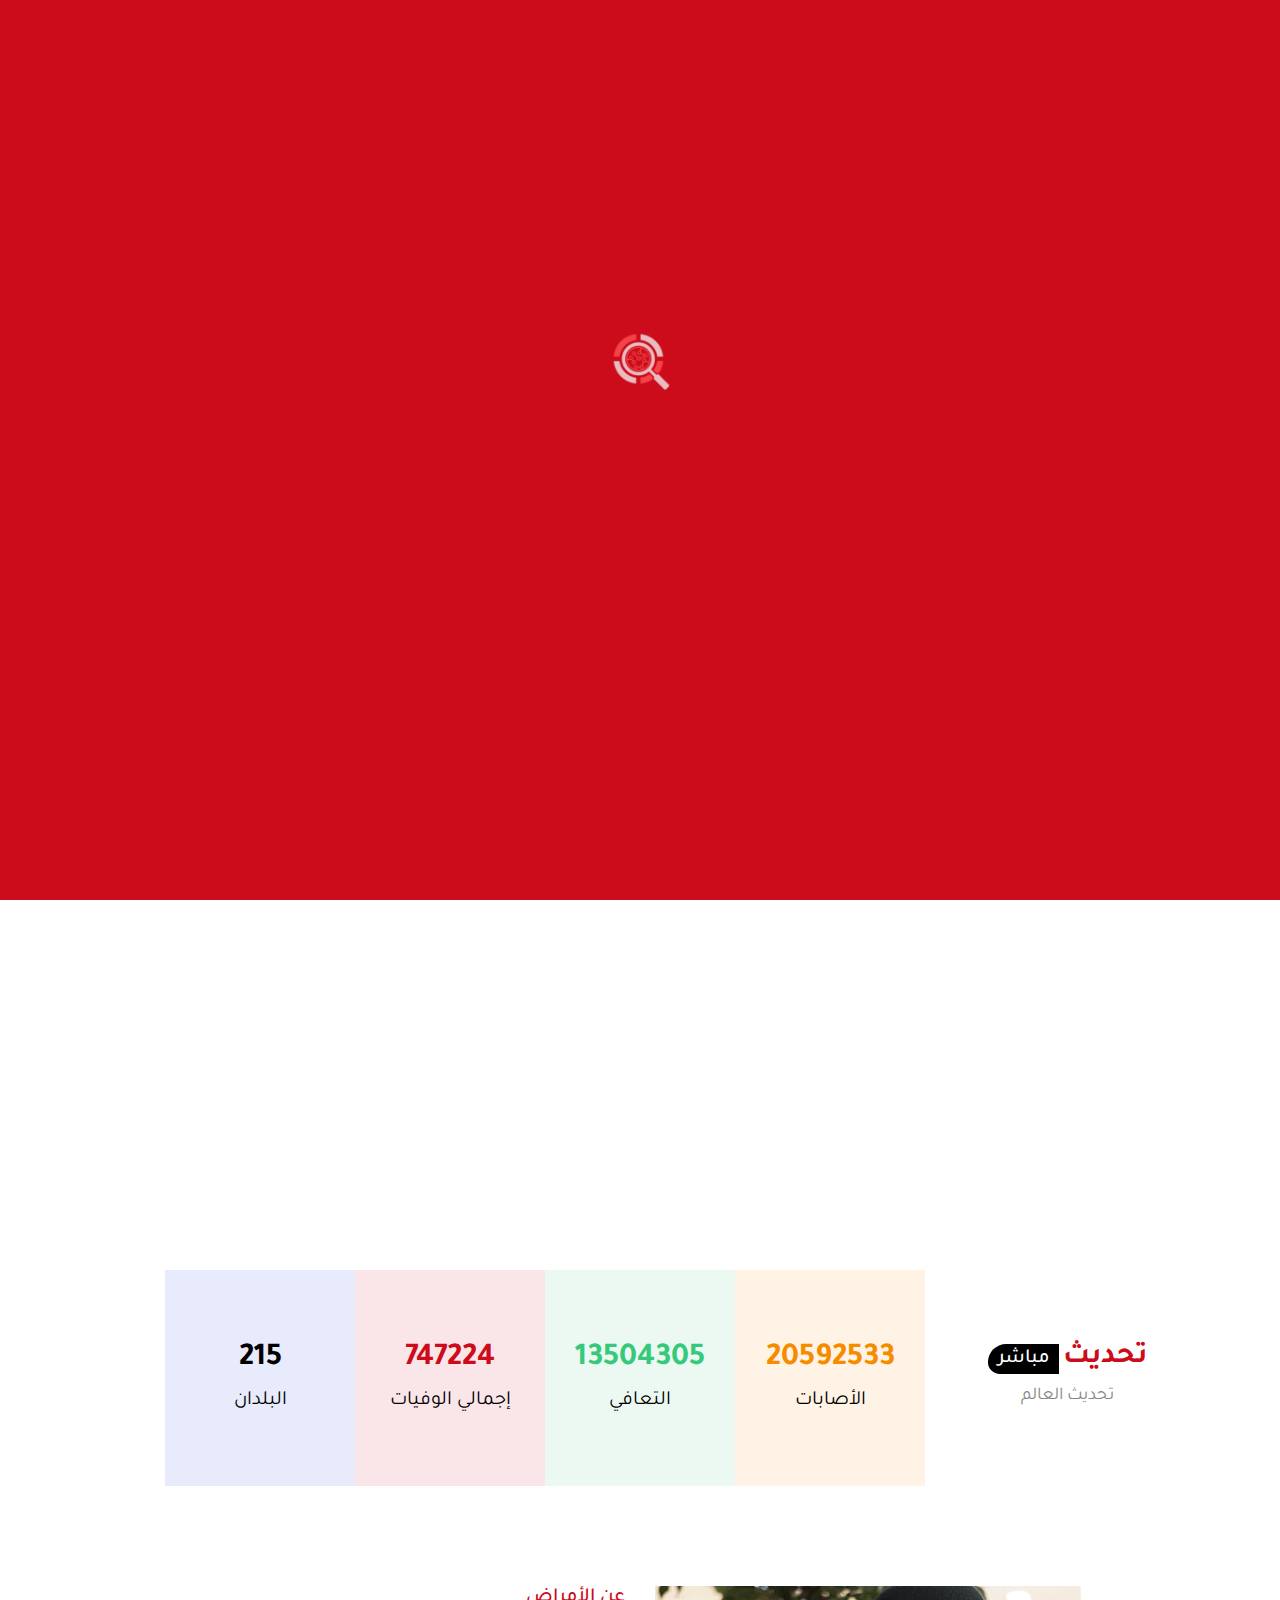
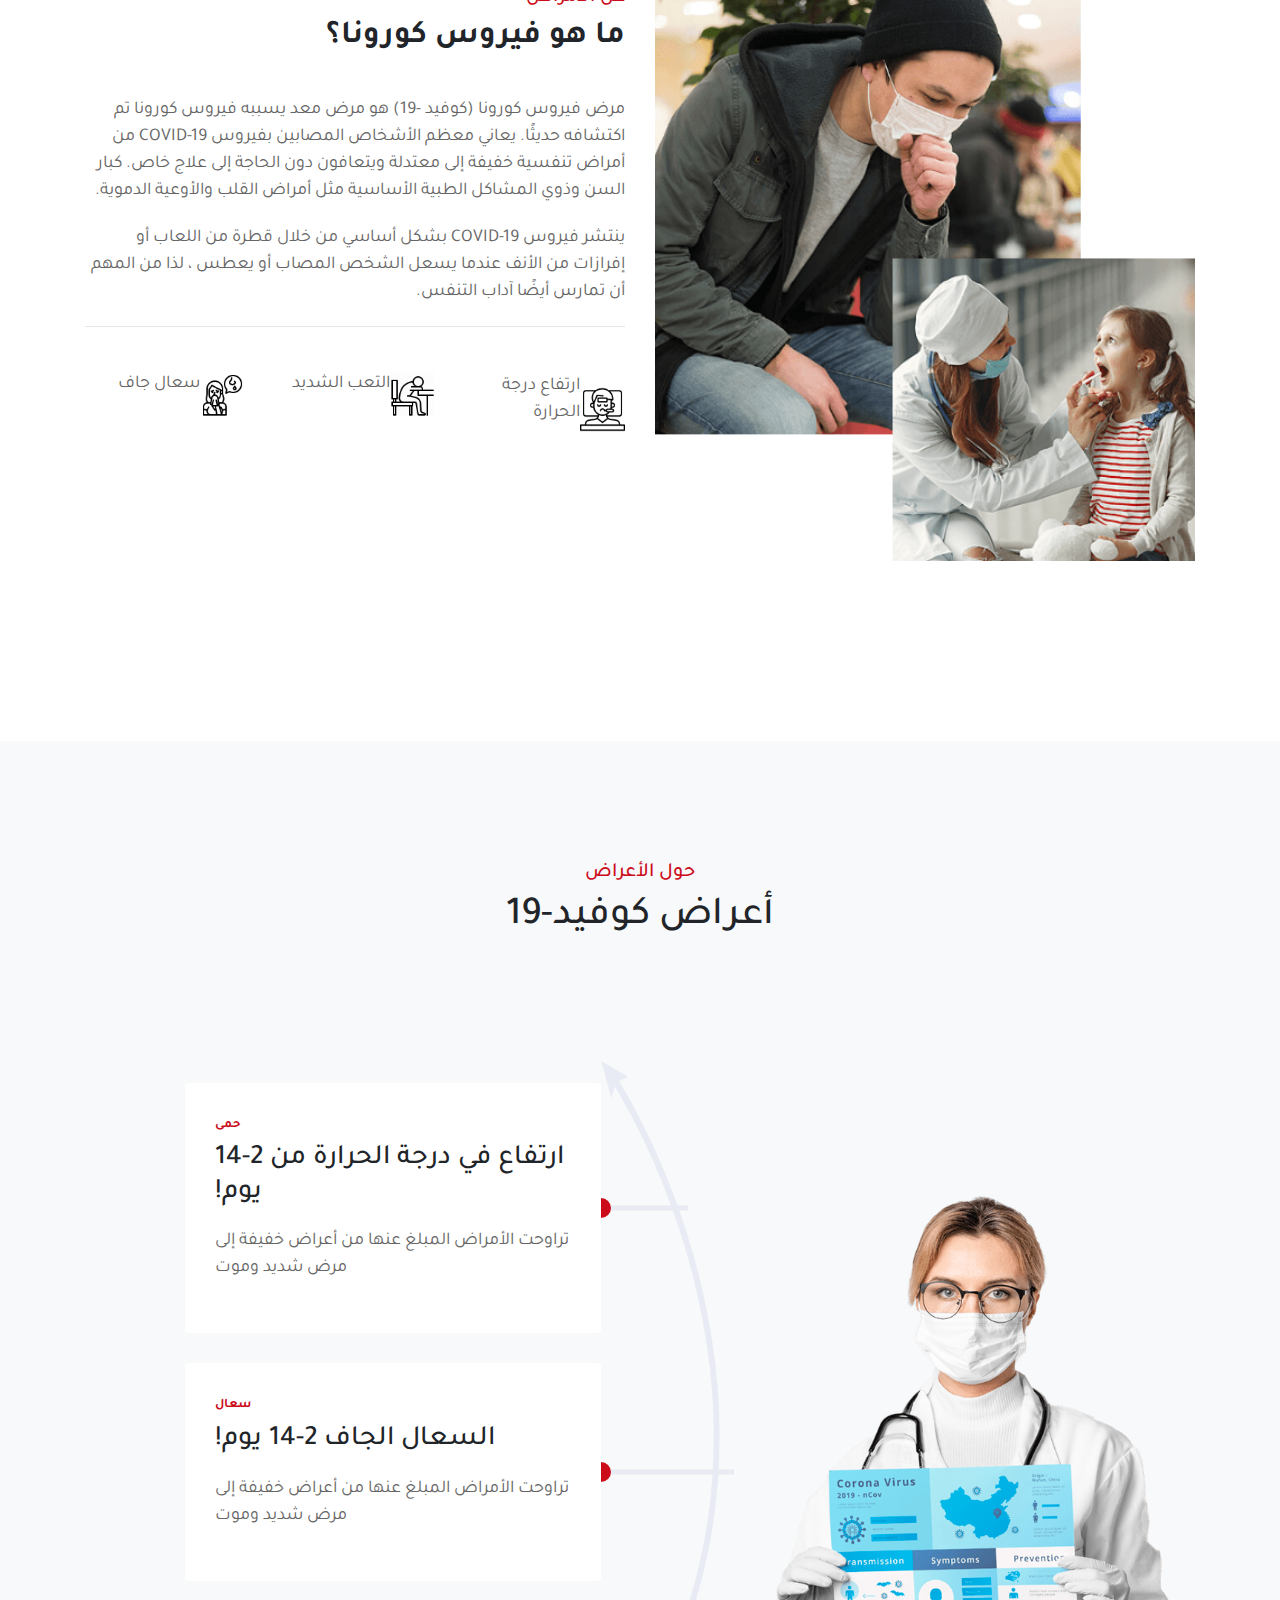
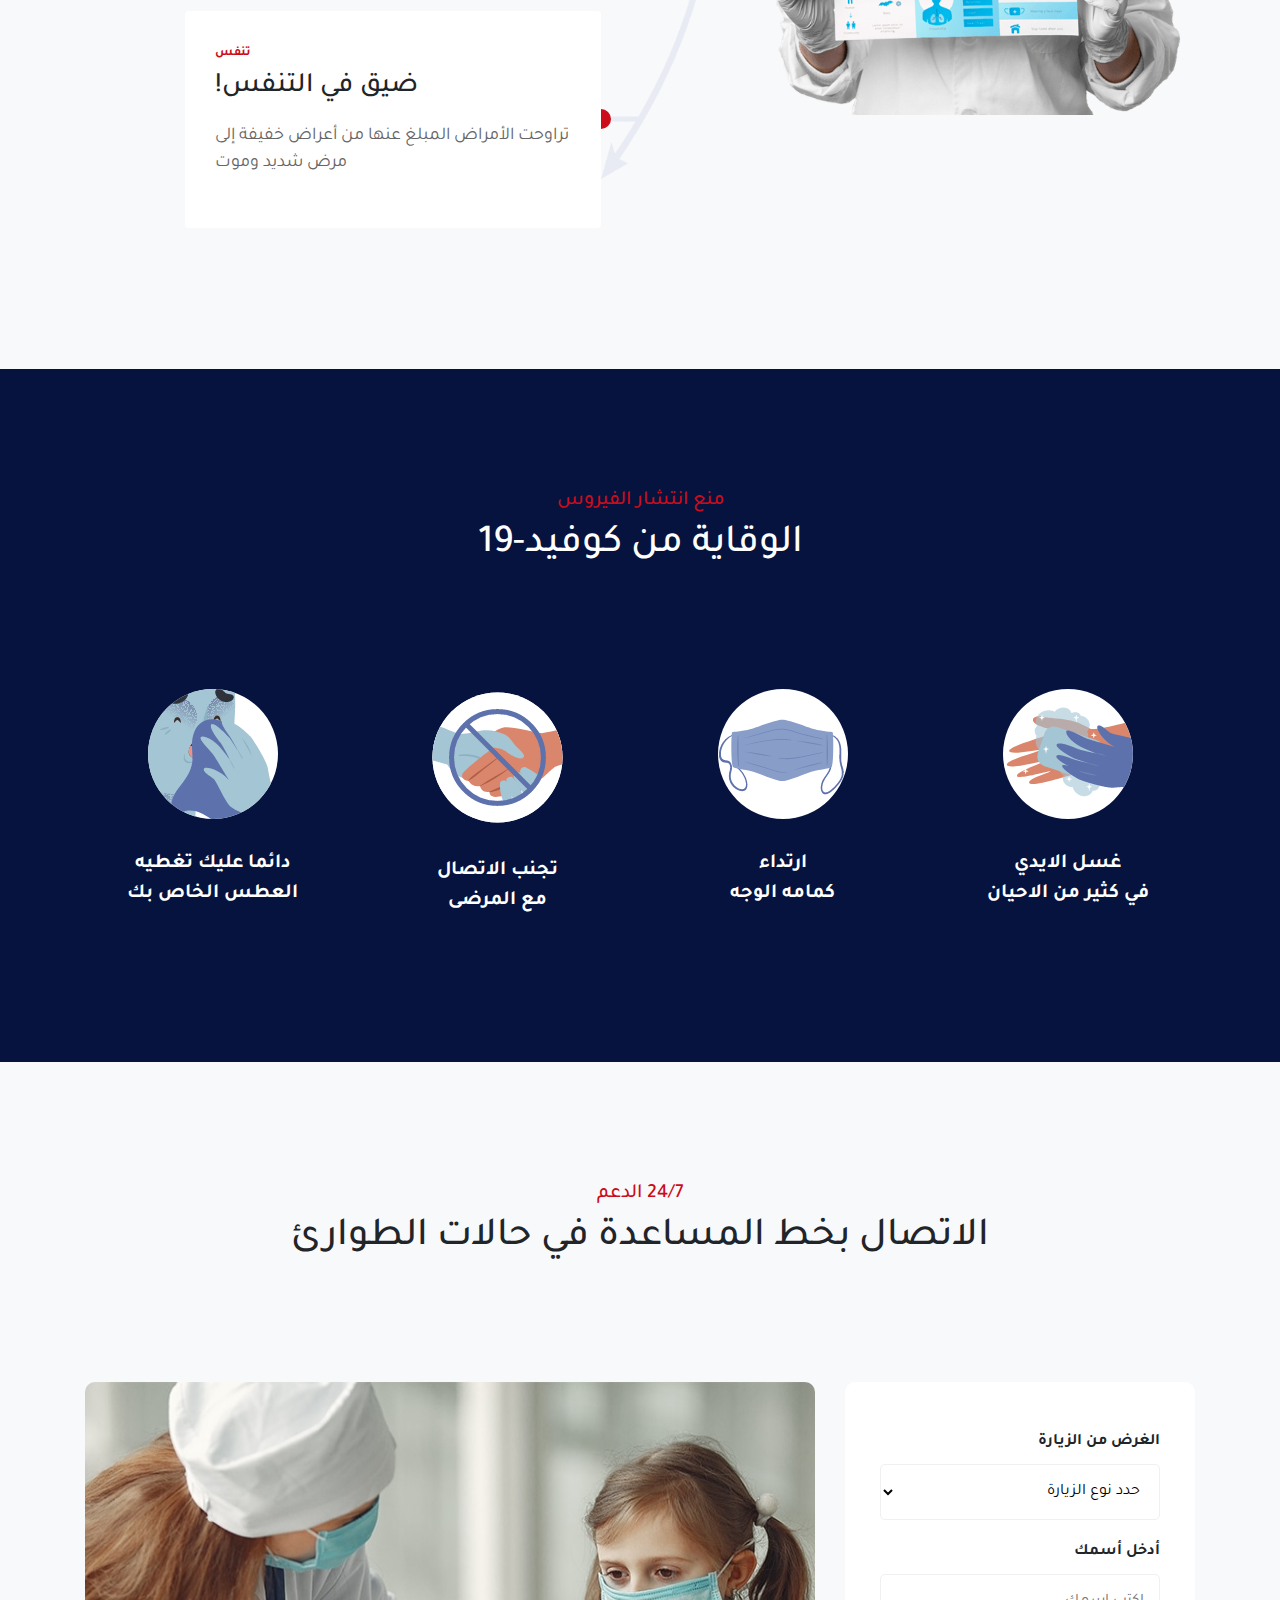
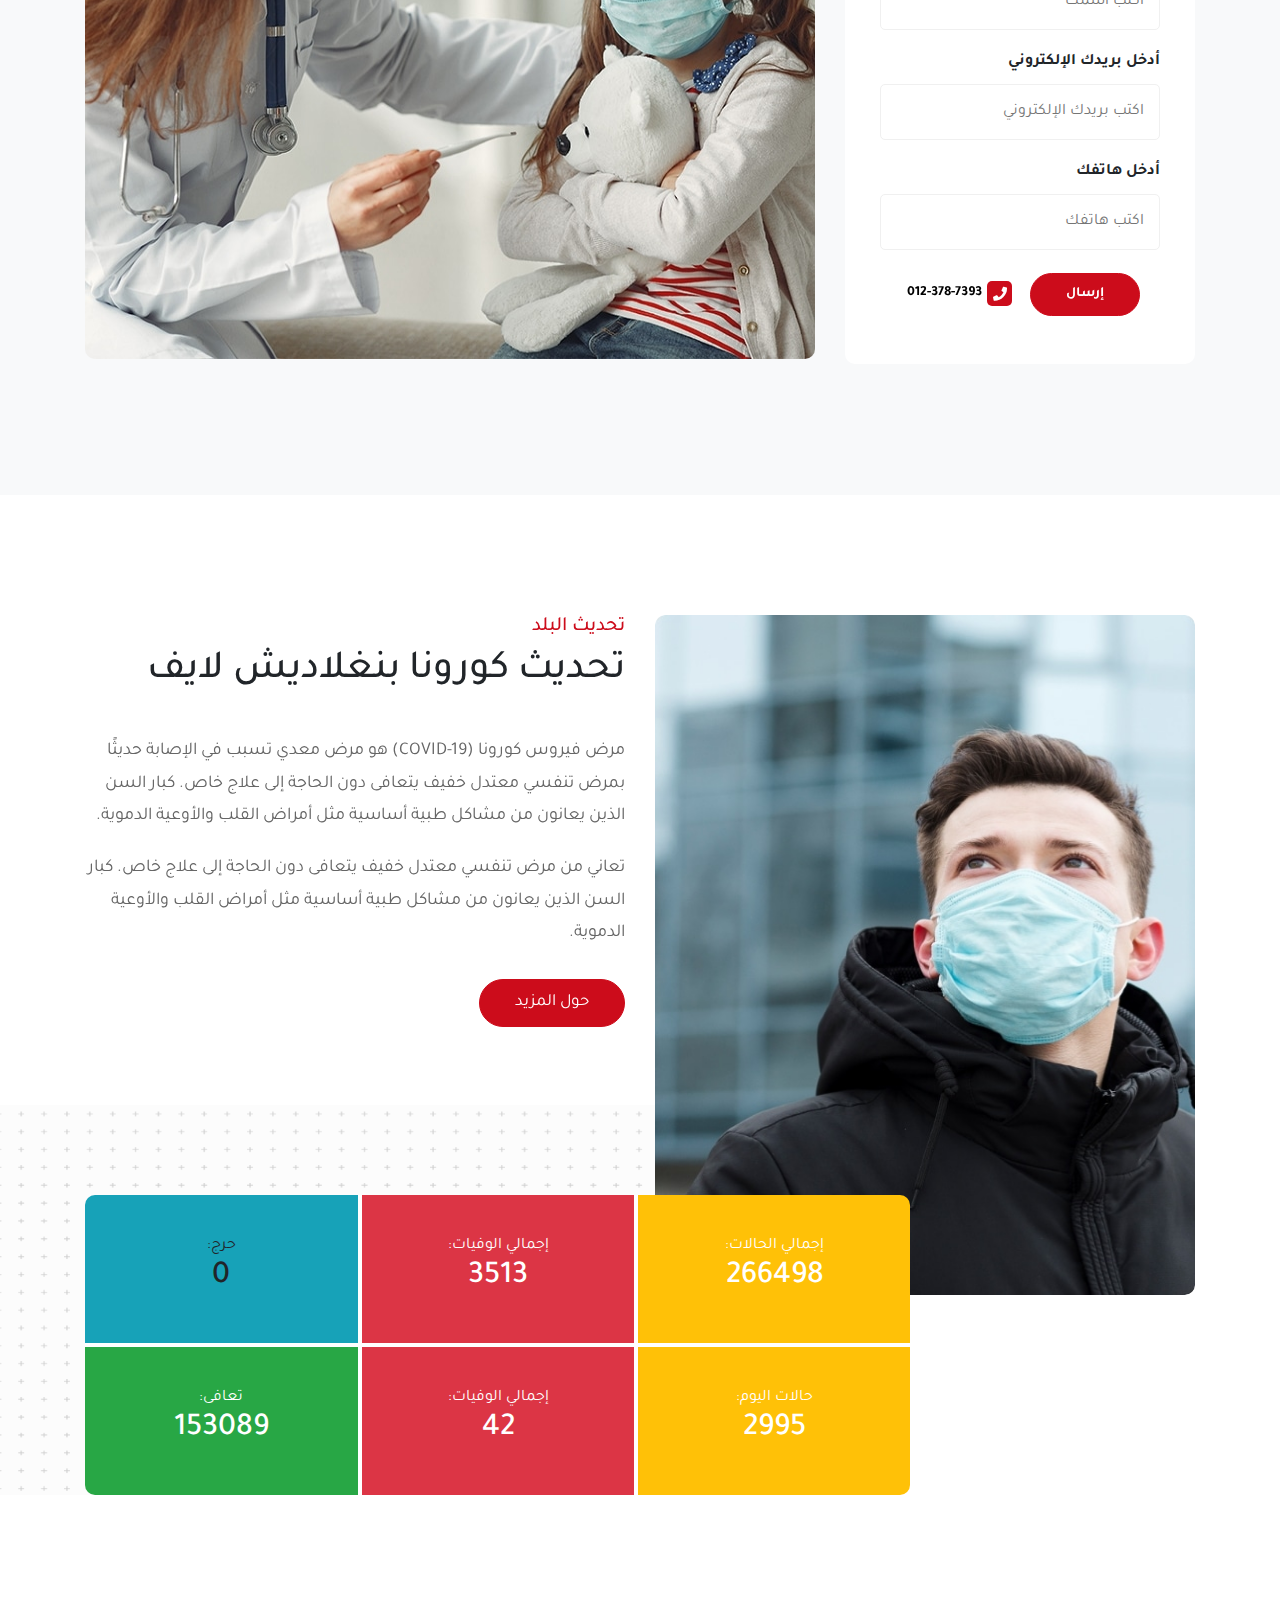
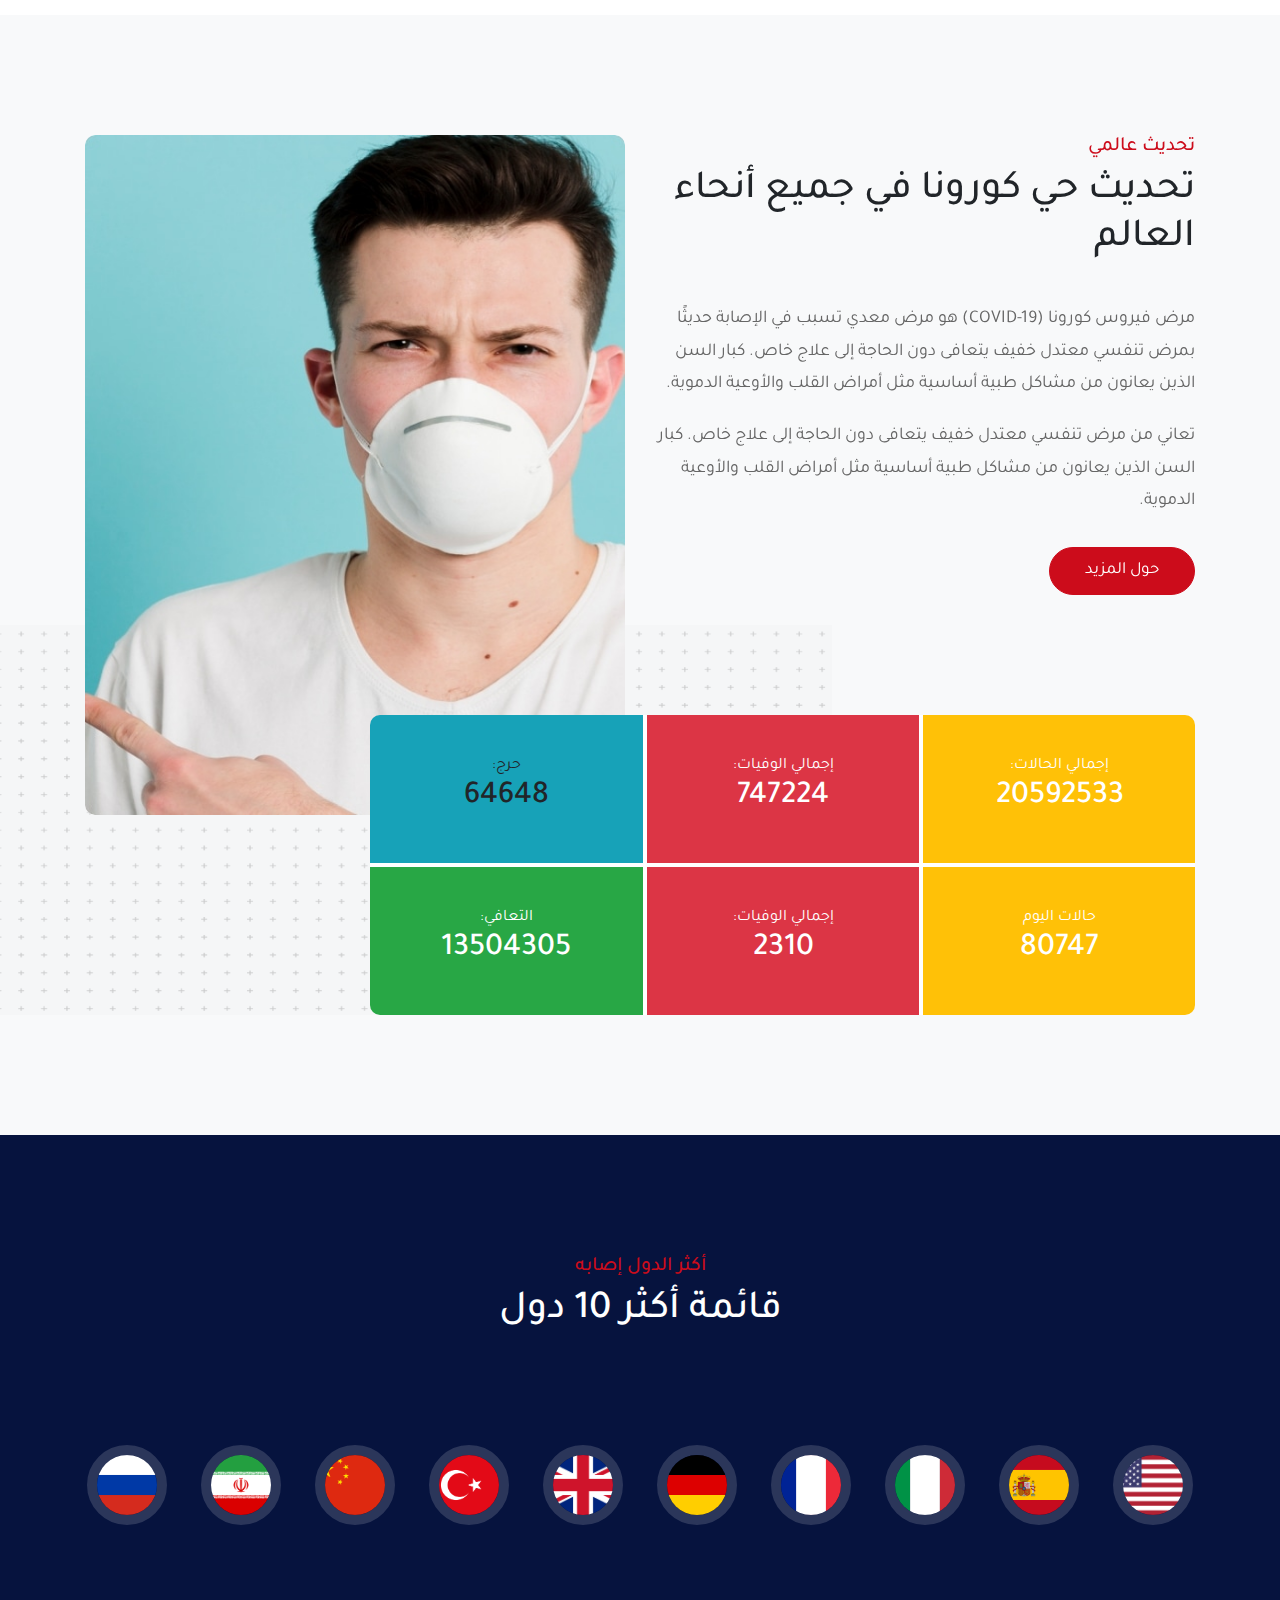
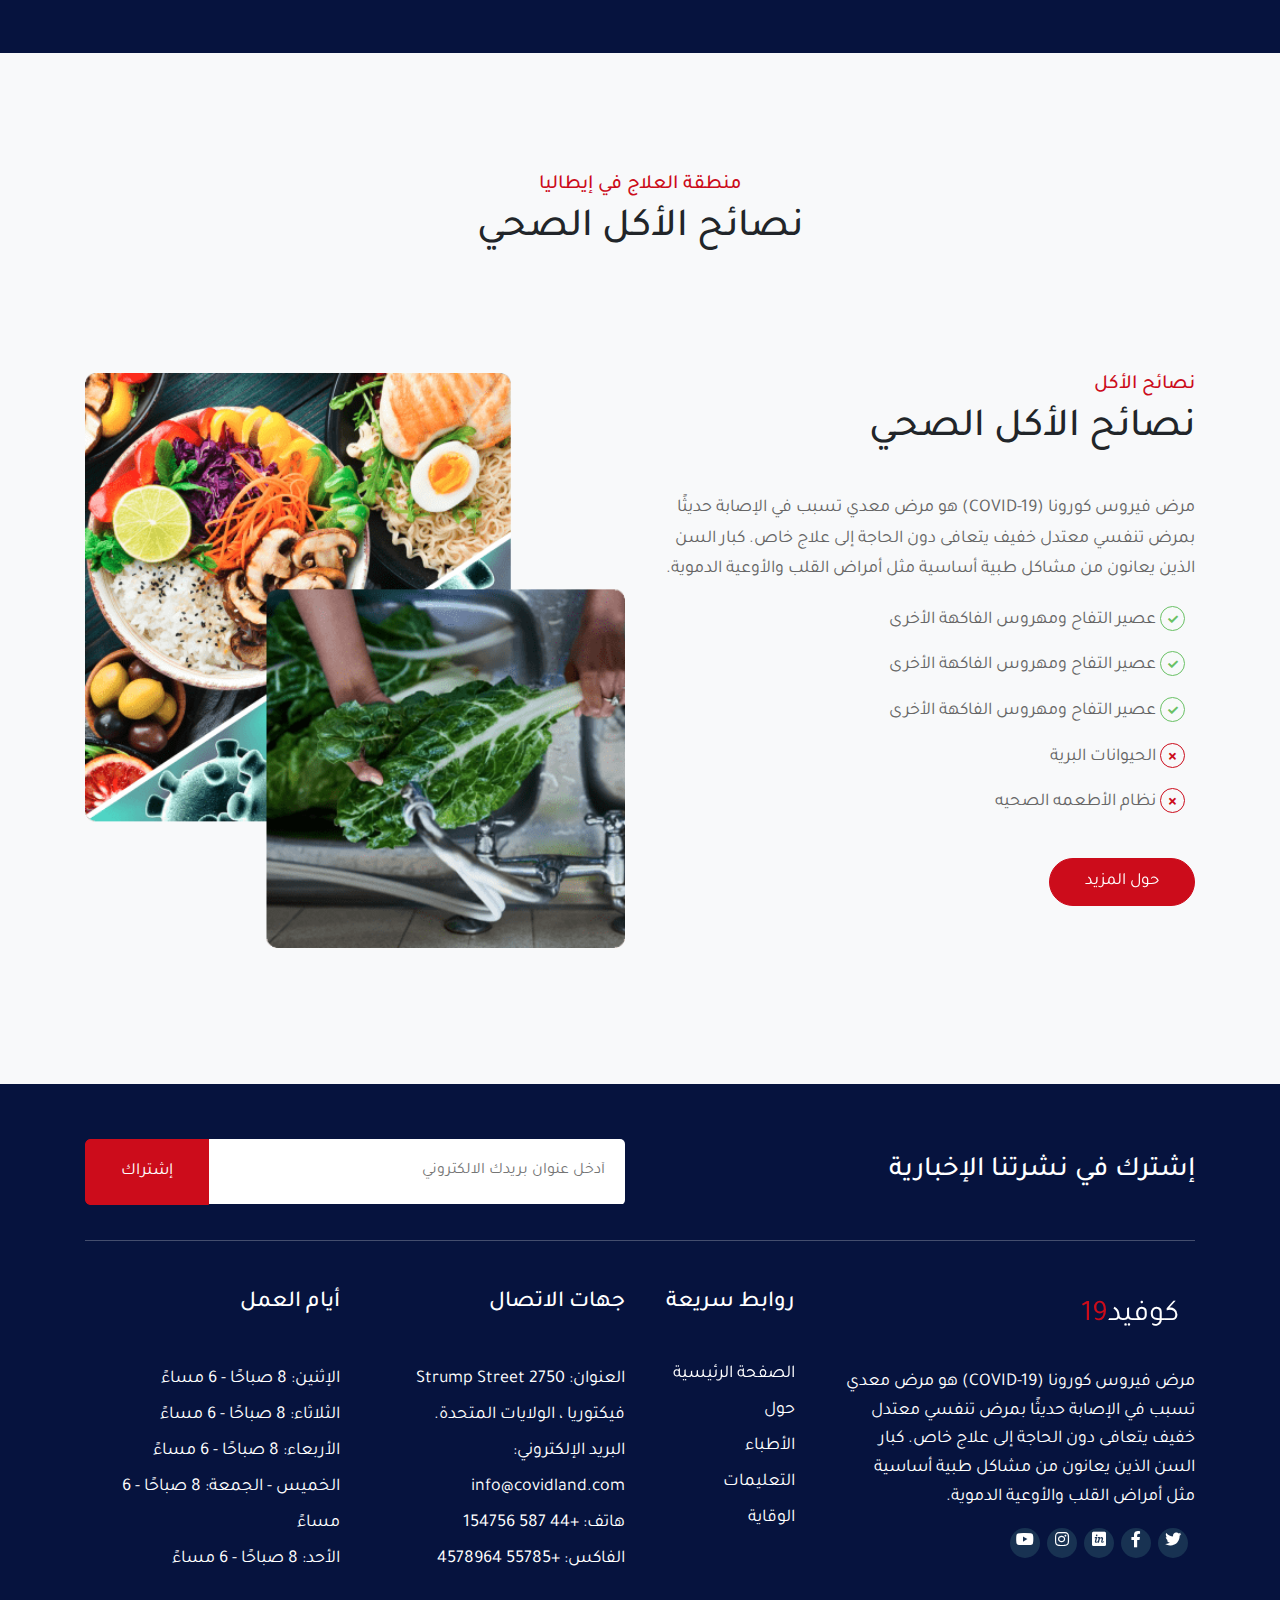
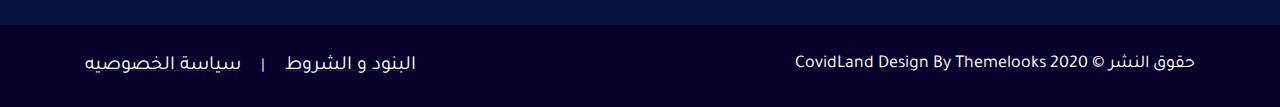
==== index_rtl.html @ f452e4a5 "Add files via upload" ====
<!DOCTYPE html>
<html lang="en" dir="rtl">
<head>
  <meta charset="UTF-8">
  <meta name="viewport" content="width=device-width, initial-scale=1, shrink-to-fit=no">
  <meta http-equiv="X-UA-Compatible" content="ie=edge">
  <title>Covid19</title>

  <link rel="stylesheet" href="css/bootstrap.min.css" />
  <link rel="stylesheet" href="css/all.min.css" />
  <link rel="stylesheet" href="css/style.css" />
  <link rel="stylesheet" href="css/style_rtl.css" />
  <link rel="stylesheet" href="css/hover.css">
  <link rel="stylesheet" href="css/animate.css">

  <!-- Rakkas -->
  <!-- <link href="https://fonts.googleapis.com/css2?family=Open+Sans:wght@300;400;700&family=Rakkas&display=swap" rel="stylesheet"> -->

  <!-- Lalezar -->
  <!-- <link href="https://fonts.googleapis.com/css2?family=Open+Sans:wght@300;400;700&display=swap" rel="stylesheet">  -->

  <!-- Aref Ruqaa -->
  <!-- <link href="https://fonts.googleapis.com/css2?family=Aref+Ruqaa:wght@400;700&family=Open+Sans:wght@300;400;700&display=swap" rel="stylesheet"> -->

  <!-- Lateef -->
  <!-- <link href="https://fonts.googleapis.com/css2?family=Lateef&family=Open+Sans:wght@300;400;700&display=swap" rel="stylesheet">  -->

  <!-- Jomhuria -->
  <!-- <link href="https://fonts.googleapis.com/css2?family=Jomhuria&family=Open+Sans:wght@300;400;700&display=swap" rel="stylesheet"> -->

  <!-- Amiri -->
  <!-- <link href="https://fonts.googleapis.com/css2?family=Amiri&family=Open+Sans:wght@300;400;700&display=swap" rel="stylesheet"> -->

  <!-- Tajawal -->
  <link href="https://fonts.googleapis.com/css2?family=Open+Sans:wght@300;400;700&family=Tajawal&display=swap" rel="stylesheet">

  <!-- w -->
  <link href="https://fonts.googleapis.com/css2?family=Work+Sans&display=swap" rel="stylesheet">

  <!-- Baloo Tamma 2 -->
  <link href="https://fonts.googleapis.com/css2?family=Baloo+Tamma+2&display=swap" rel="stylesheet">

  <!-- Raleway -->
  <link href="https://fonts.googleapis.com/css2?family=Raleway&display=swap" rel="stylesheet">

</head>
<body>
<!---------- Spinner ----------->
<div class="loading">
  <!-- <div class="spinner"> -->
    <!-- <div class="dot1"></div> -->
    <img class="spinner" src="imgs/logo/logo.png" alt="" />
    <!-- <img class="dot1" src="imgs/logo/logo.png" alt="" />
    <img class="dot2" src="imgs/logo/logo.png" alt="" /> -->
    <!-- <div class="dot2"></div> -->
  <!-- </div> -->
  <!--<div class="spinner"></div>-->
</div>
<!---------- Spinner ----------->
<!------------------------------ Start Header ------------------------------->
<header class="text-center">
<div class="overlay">
  <!------------------------ Start Language -------------------->
<div class="d-none d-lg-block lang" style="position: fixed; left: 20px; top: 20px; z-index: 9999;">
  <ul class="navbar-nav">
    <li class="nav-item dropdown">
      <a class="nav-link dropdown-toggle" href="#" id="navbarDropdownMenuLink" role="button" data-toggle="dropdown" aria-haspopup="true" aria-expanded="false">
        اللغه
      </a>
      <div class="dropdown-menu" aria-labelledby="navbarDropdownMenuLink">
        <a class="dropdown-item" href="index.html">الانجليزيه</a>
        <a class="dropdown-item" href="index_rtl.html">العربيه</a>
      </div>
    </li>
  </ul>
</div>
<!------------------------ End Language ---------------------->
<!-------------------- Start Navbar -------------------->
<nav class="navbar navbar-expand-lg navbar-light ml-auto">
<div class="container">

  <div class="row nav">

    <div class="col-lg-2 col-sm-4 col-5 text-right">
      <!-- <a class="navbar-brand hvr-pop" href="index_rtl.html">Covid<span>19</span></a> -->
      <a class="navbar-brand hvr-pop" href="index_rtl.html">كوفيد<span>19</span></a>
    </div>

    <div class="col-lg-8 col-sm-4 col-4 text-center position-static">

       <div class="collapse navbar-collapse" id="myNavbar" >
        <ul class="navbar-nav mr-auto">
          <li class="nav-item active">
            <a class="nav-link" href="index.html">موضوعات صحية <span class="sr-only">(current)</span></a>
          </li>
      
          <li class="nav-item"> <a class="nav-link" href="#" data-section=".country">
            بلدان</a> </li>
          <li class="nav-item"> <a class="nav-link" href="#" data-section=".top-countries">
            الاكثر اصابه</a> </li>
          <li class="nav-item"> <a class="nav-link" href="#" data-section=".healthy-eating-tips">
            طعام صحي</a> </li>

          <!-- <li class="nav-item"> <a class="nav-link" href="#" data-section=".support">
            Contact</a> </li> -->
      
          <li class="nav-item dropdown">
            <a class="nav-link dropdown-toggle" href="#" id="navbarDropdown" role="button" data-toggle="dropdown" aria-haspopup="true" aria-expanded="false" data-scroll="dropdown">
            صفحات</a>
          <div class="dropdown-menu" aria-labelledby="navbarDropdown">
            <a class="dropdown-item" href="#">مدونة</a>
            <a class="dropdown-item" href="#">تفاصيل المدونة</a>
            <a class="dropdown-item" href="#">404</a>
            <!-- <a class="dropdown-item" href="#">Menu Four</a> -->
          </div>
          </li>

          <li class="d-lg-none d-sm-block nav-item dropdown">
            <a class="nav-link dropdown-toggle" href="#" id="navbarDropdownMenuLink" role="button" data-toggle="dropdown" aria-haspopup="true" aria-expanded="false">
              اللغه
            </a>
            <div class="dropdown-menu" aria-labelledby="navbarDropdownMenuLink">
              <a class="dropdown-item" href="index.html">الانجليزيه</a>
              <a class="dropdown-item" href="index_rtl.html">العربيه</a>
            </div>
          </li>
        </ul>
      </div>

    </div>
    
    <div class="col-lg-2 col-sm-4 col-3 text-left">
      <form class="form-inline my-2 my-lg-0 hvr-float-shadow">
        <a class="d-none d-lg-block text-white btn nav-button main-button bgactive " type="submit">
          هل انت مريض؟</a>
      </form>
    </div>
    
  </div>
  
  <button class="navbar-toggler" type="button" data-toggle="collapse" data-target="#myNavbar" aria-controls="myNavbar" aria-expanded="false" aria-label="Toggle navigation">
    <!-- <span class="navbar-toggler-icon"></span> -->
    <i class="fa fa-align-justify fa-2x"></i>
    <!-- <i class="fa fa-times fa-2x"></i> -->
   </button>

</div>
</nav>
<!-------------------- End Navbar -------------------->
<div class="header-content">
  <h1>مرض فيروس كورونا (كوفيد -19)<br/>التفشي</h1>
  <p>يعاني معظم المصابين بفيروس كوفيد-19 من أمراض تنفسية خفيفة إلى متوسطة ويتطلبون علاجًا خاصًا. كبار السن وذوي المشاكل الطبية الأساسية</p>
  <button class="header-bt main-button bgactive hvr-float-shadow">كيفيه الحمايه</button>
  <button class="main-button hvr-float-shadow">عن كوفيد-19</button>
</div>

</div>
</header>
<!------------------------------ End Header ------------------------------->
<!------------------------------ Start World Update ---------------------------->
<section class="world-update text-center">
  <div class="container">
    <div class="live-update">
      <div class="row">
        <h3 class="col-lg-3 col-sm-12 live-update-logo">
          <span>تحديث</span>
          <span>مباشر</span><br/>
          <span>تحديث العالم</span>
        </h3>
        <div class="col-lg-2 col-sm-6 confirmed">
          <span><h2>20592533</h2>الأصابات</span>
        </div>
        <div class="col-lg-2 col-sm-6 recovered">
          <span><h2>13504305</h2>التعافي</span>
        </div>
        <div class="col-lg-2 col-sm-6 total-deaths">
          <span><h2>747224</h2>إجمالي الوفيات</span>
        </div>
        <div class="col-lg-2 col-sm-6 countries">
          <span><h2>215</h2>البلدان</span>
        </div>
      </div>
      
    </div>
  </div>
</section>
<!------------------------------ End World Update ------------------------------->
<!------------------------------ Start About Diseases ------------------------------->
<section class="about-diseases">
  <div class="container">
    <div class="row">
      <div class="col-lg-6 col-sm-12">
        <!-- <video src=""></video> -->
        <img class="w-100" src="imgs/about-img.png" alt="" />
      </div>
      <div class="col-lg-6 col-sm-12 info">
        <div class="section-title text-right">
          <h5>عن الأمراض</h5>
          <h2>ما هو فيروس كورونا؟</h2>
        </div>
        <div class="info-text text-right">
          <p>مرض فيروس كورونا (كوفيد -19) هو مرض معد يسببه فيروس كورونا تم اكتشافه حديثًا. يعاني معظم الأشخاص المصابين بفيروس COVID-19 من أمراض تنفسية خفيفة إلى معتدلة ويتعافون دون الحاجة إلى علاج خاص. كبار السن وذوي المشاكل الطبية الأساسية مثل أمراض القلب والأوعية الدموية.</p>
          <p>ينتشر فيروس COVID-19 بشكل أساسي من خلال قطرة من اللعاب أو إفرازات من الأنف عندما يسعل الشخص المصاب أو يعطس ، لذا من المهم أن تمارس أيضًا آداب التنفس.</p>
        </div>
        <hr/>
        <div class="row text-right">
          <div class="single-symptoms media align-items-center col-sm" style="padding-top: 30px;padding-bottom: 30px;margin-bottom: 30px;">
            <div class="icon">
              <img src="imgs/icon/High Fever.png" alt="" style="width: 45px; height: 45px;" />
              <!-- <i class="fa fa-clinic-medical fa-2x"></i> -->
            </div>
            <div class="media-body">
              <p>ارتفاع درجة الحرارة</p>
            </div>
          </div>

          <div class="single-symptoms media align-items-center col-sm" style="padding-bottom: 30px;margin-bottom: 30px;">
            <div class="icon">
              <img src="imgs/icon/Heavy Tiredness.png" alt="" style="width: 45px; height: 45px;" />
              <!-- <i class="fa fa-home fa-2x"></i> -->
            </div>
            <div class="media-body">
              <p>التعب الشديد</p>
            </div>
          </div>

          <div class="single-symptoms media align-items-center col-sm" style="padding-bottom: 30px;margin-bottom: 30px;">
            <div class="icon">
              <img src="imgs/icon/Dry-cough.png" alt="" style="width: 45px; height: 45px;" />
              <!-- <i class="fa fa-home fa-2x"></i> -->
            </div>
            <div class="media-body">
              <p>سعال جاف</p>
            </div>
          </div>

          
        </div>
        
      </div>
      
    </div>
  
  </div>
</section>
<!------------------------------ End About Diseases ------------------------------->
<!------------------------------ Start About Symptoms ------------------------------->
<section class="about-symptoms bg-light">
  <div class="container">
    <div class="section-title text-center">
      <h5>حول الأعراض</h5>
      <h2 class="h1">أعراض كوفيد-19</h2>
    </div>
    <div class="row align-items-center">
      <div class="col-xl-5 col-lg-6">
        <figure class="mb-50 mb-lg-0">
          <img class="w-100 h-100" src="imgs/symptoms.png" alt="" />
        </figure>
      </div>
      
      <div class="col-xl-7 col-lg-6">
        <div class="symptoms-wrapper d-xl-flex align-items-center">
          <figure class="d-none d-xl-block">
            <img class="w-100 h-100" src="imgs/s-line.png" alt="" />
          </figure>
          
          <div class="card-wrapper">
            <div class="card">
              <div class="card-body">
                <h6>حمى</h6>
                <h3>ارتفاع في درجة الحرارة من 2-14 يوم!</h3>
                <p>تراوحت الأمراض المبلغ عنها من أعراض خفيفة إلى مرض شديد وموت</p>
              </div>
            </div>

            <div class="card">
              <div class="card-body">
                <h6>سعال</h6>
                <h3>السعال الجاف 2-14 يوم!</h3>
                <p>تراوحت الأمراض المبلغ عنها من أعراض خفيفة إلى مرض شديد وموت</p>
              </div>
            </div>

            <div class="card">
              <div class="card-body">
                <h6>تنفس</h6>
                <h3>ضيق في التنفس!</h3>
                <p>تراوحت الأمراض المبلغ عنها من أعراض خفيفة إلى مرض شديد وموت</p>
              </div>
            </div>

          </div>
        </div>
        
        
      </div>
    </div>
  </div>
</section>
<!------------------------------ End About Symptoms ------------------------------->
<!------------------------------ Start Covid Prevention ----------------------------->
<section class="covid-prevention text-center bg-cover">
  <div class="container">
    <div class="section-title">
      <h5>منع انتشار الفيروس</h5>
      <h2 class="h1">الوقاية من كوفيد-19</h2>
    </div>

    <div class="row">
      <div class="col-lg-3 col-sm-6 single-prevention mb-30">
        <figure class="mb-30">
          <img src="imgs/prevention/p-1.png" alt="" />
        </figure>
        <div class="content">
          <p class="text-white">غسل الايدي<br/>في كثير من الاحيان</p>
        </div>
      </div>

      <div class="col-lg-3 col-sm-6 single-prevention mb-30">
        <figure class="mb-30">
          <img src="imgs/prevention/p-2.png" alt="" />
        </figure>
        <div class="content">
          <p class="text-white">ارتداء<br/>كمامه الوجه</p>
        </div>
      </div>

      <div class="col-lg-3 col-sm-6 single-prevention mb-30">
        <figure class="mb-30">
          <img src="imgs/prevention/p-3.png" alt="" />
        </figure>
        <div class="content">
          <p class="text-white">تجنب الاتصال<br/>مع المرضى</p>
        </div>
      </div>

      <div class="col-lg-3 col-sm-6 single-prevention mb-30">
        <figure class="mb-30">
          <img src="imgs/prevention/p-4.png" alt="" />
        </figure>
        <div class="content">
          <p class="text-white">دائما عليك تغطيه<br/>العطس الخاص بك</p>
        </div>
      </div>
      
    </div>
  </div>
</section>
<!------------------------------ End Covid Prevention ------------------------------->
<!------------------------------ Start 24/7 Support ------------------------------->
<section class="support bg-light">
  <div class="container">
    <div class="section-title text-center">
      <h5>24/7 الدعم</h5>
      <h2 class="h1">الاتصال بخط المساعدة في حالات الطوارئ</h2>
    </div>
    <div class="row">
      <div class="col-xl-4 col-lg-5">
        <div class="contact-form-wrapper bg-white radius-10">
          <form action="" class="contact-form">
            <div class="theme-input-group mb-20 text-right">
              <label for="" class="theme-input-lable">الغرض من الزيارة</label>
              <select name="" id="" class="theme-input-style">
                <option value="01" selected="selected">حدد نوع الزيارة</option>
                <option value="02">حدد نوع الزيارة 1</option> 
                <option value="03">حدد نوع الزيارة 2</option>
              </select>
            </div>

            <div class="theme-input-group mb-20 text-right">
              <label for="" class="theme-input-lable">أدخل أسمك</label>
              <input type="text" class="theme-input-style" placeholder="اكتب اسمك" />
            </div>
            
            <div class="theme-input-group mb-20 text-right">
              <label for="" class="theme-input-lable">أدخل بريدك الإلكتروني</label>
              <input type="text" class="theme-input-style" placeholder="اكتب بريدك الإلكتروني" />
            </div>

            <div class="theme-input-group mb-20 text-right">
              <label for="" class="theme-input-lable">أدخل هاتفك</label>
              <input type="text" class="theme-input-style" placeholder="اكتب هاتفك" />
            </div>

            <div class="d-sm-flex align-items-sm-center">
              <button type="submit" class="btn main-button bgactive  hvr-float-shadow mb-20 mb-sm-0">إرسال</button>
              <a class="btn-icon d-inline-flex hvr-float-shadow" href="tel:+123787393">
                <span class="icon">
                  <i class="fa fa-phone"></i>
                </span>
                 012-378-7393</a>
            </div>

          </form>
        </div>
      </div>

      <div class="col-xl-8 col-lg-7">
        <figure>
          <img class="w-100" src="imgs/contact-img.jpg" alt="" />
        </figure>
      </div>
      
    </div>
  </div>
</section>
<!------------------------------ End 24/7 Support ------------------------------->
<!------------------------------ Start Country ------------------------------->
<section class="country">
  <img class="pattern-bg w-100" src="imgs/bg-pattren.png" alt="" />
  <div class="container">
    <div class="row">
      <div class="col-lg-6">
        <figure class="text-center">
          <img class="w-100" src="imgs/country-update.jpg" alt="" />
        </figure>
      </div>

      <div class="col-lg-6">
        <div class="section-title text-right">
          <h5>تحديث البلد</h5>
          <h2 class="h1">تحديث كورونا بنغلاديش لايف</h2>
        </div>
        <div class="info-text text-right">
          <p>مرض فيروس كورونا (COVID-19) هو مرض معدي تسبب في الإصابة حديثًا بمرض تنفسي معتدل خفيف يتعافى دون الحاجة إلى علاج خاص. كبار السن الذين يعانون من مشاكل طبية أساسية مثل أمراض القلب والأوعية الدموية.</p>
          <p>تعاني من مرض تنفسي معتدل خفيف يتعافى دون الحاجة إلى علاج خاص. كبار السن الذين يعانون من مشاكل طبية أساسية مثل أمراض القلب والأوعية الدموية.
          </p>
          <a href="#" class="about-more btn main-button bgactive hvr-float-shadow">حول المزيد</a>
        </div>
        
      </div>
    </div>
    <div class="row justify-content-end">
      <div class="col-lg-9">
        <div class="corona-update-group radius-10">
          <div class="row no-gutters">
            <div class="col-lg-4 bg-warning col-sm-6 cu_info cu_confirmed d-flex flex-column align-items-center justify-content-center p-30">
              <span class="text-white">إجمالي الحالات:</span>
              <h2 class="text-white cuCountryTotal">266498</h2>
            </div>

            <div class="col-lg-4 bg-danger col-sm-6 cu_info cu_deaths d-flex flex-column align-items-center justify-content-center p-30">
              <span class="text-white">إجمالي الوفيات:</span>
              <h2 class="text-white cuCountryTotal">3513</h2>
            </div>
            
            <div class="col-lg-4 col-sm-6 bg-info cu_info cu_critical d-flex flex-column align-items-center justify-content-center p-30">
              <span>حرج:</span>
              <h2 class="cuCountryTotal">0</h2>
            </div>
            
            <div class="col-lg-4 bg-warning col-sm-6 cu_info cu_today_cases d-flex flex-column align-items-center justify-content-center p-30">
              <span class="text-white">حالات اليوم:</span>
              <h2 class="text-white cuCountryTotal">2995</h2>
            </div>

            <div class="col-lg-4 col-sm-6 bg-danger cu_info cu_today_deaths d-flex flex-column align-items-center justify-content-center p-30">
              <span class="text-white">إجمالي الوفيات:</span>
              <h2 class="text-white cuCountryTotal">42</h2>
            </div>
            
            <div class="col-lg-4 col-sm-6 bg-success cu_info cu_recovered d-flex flex-column align-items-center justify-content-center p-30">
              <span class="text-white">تعافى:</span>
              <h2 class="text-white cuCountryTotal">153089</h2>
            </div>

          </div>
        </div>
      </div>
    </div>
  </div>
</section>
<!------------------------------ End Country Update ------------------------------->

<!------------------------------ Start World Update ------------------------------->
<section class="world bg-light">
  <img class="pattern-bg w-100" src="imgs/bg-pattren.png" alt="" />
  <div class="container">
    <div class="row">
      <div class="col-lg-6">
        <div class="section-title text-right">
          <h5>تحديث عالمي</h5>
          <h2 class="h1">تحديث حي كورونا في جميع أنحاء العالم</h2>
        </div>
        <div class="info-text text-right">
          <p>مرض فيروس كورونا (COVID-19) هو مرض معدي تسبب في الإصابة حديثًا بمرض تنفسي معتدل خفيف يتعافى دون الحاجة إلى علاج خاص. كبار السن الذين يعانون من مشاكل طبية أساسية مثل أمراض القلب والأوعية الدموية.</p>
          <p>تعاني من مرض تنفسي معتدل خفيف يتعافى دون الحاجة إلى علاج خاص. كبار السن الذين يعانون من مشاكل طبية أساسية مثل أمراض القلب والأوعية الدموية.
          </p>
          <a href="#" class="about-more btn main-button bgactive hvr-float-shadow">حول المزيد</a>
        </div>
        
      </div>

      <div class="col-lg-6 order-first order-lg-last">
        <figure class="text-center">
          <img class="w-100" src="imgs/world-update.jpg" alt="" />
        </figure>
      </div>
    </div>
    <div class="row">
      <div class="col-lg-9">
        <div class="corona-update-group radius-10">
          <div class="row no-gutters">
            <div class="col-lg-4 bg-warning col-sm-6 cu_info cu_confirmed d-flex flex-column align-items-center justify-content-center p-30">
              <span class="text-white">إجمالي الحالات:</span>
              <h2 class="text-white cuCountryTotal">20592533</h2>
            </div>

            <div class="col-lg-4 bg-danger col-sm-6 cu_info cu_deaths d-flex flex-column align-items-center justify-content-center p-30">
              <span class="text-white">إجمالي الوفيات:</span>
              <h2 class="text-white cuCountryTotal">747224</h2>
            </div>
            
            <div class="col-lg-4 col-sm-6 bg-info cu_info cu_critical d-flex flex-column align-items-center justify-content-center p-30">
              <span>حرج:</span>
              <h2 class="cuCountryTotal">64648</h2>
            </div>
            
            <div class="col-lg-4 bg-warning col-sm-6 cu_info cu_today_cases d-flex flex-column align-items-center justify-content-center p-30">
              <span class="text-white">حالات اليوم</span>
              <h2 class="text-white cuCountryTotal">80747</h2>
            </div>

            <div class="col-lg-4 col-sm-6 bg-danger cu_info cu_today_deaths d-flex flex-column align-items-center justify-content-center p-30">
              <span class="text-white">إجمالي الوفيات:</span>
              <h2 class="text-white cuCountryTotal">2310</h2>
            </div>
            
            <div class="col-lg-4 col-sm-6 bg-success cu_info cu_recovered d-flex flex-column align-items-center justify-content-center p-30">
              <span class="text-white">التعافي:</span>
              <h2 class="text-white cuCountryTotal">13504305</h2>
            </div>

          </div>
        </div>
      </div>
    </div>
  </div>
</section>
<!------------------------------ End World Update ------------------------------->
<!------------------------------ Start Top countries ------------------------------->
<section class="top-countries text-center">
  <div class="container">
    <div class="section-title">
      <h5>أكثر الدول إصابه</h5>
      <h2 class="h1">قائمة أكثر 10 دول</h2>
    </div>    
    <div class="row">
      <div class="col-xl col-lg-2 col-md-3 col-sm-4 col-6 mb-5">
        <div class="single-country d-xl-flex justify-content-center">
          <div class="flag-wrapper m-auto hvr-pulse hvr-bubble-top">
            <figure class="flag-icon w-100 h-100">
              <img src="imgs/countries/us.png" alt="USA" />
            </figure>
            <span class="country-name text-uppercase">أمريكا</span>
          </div>
          <ul class="country-info text-center list-unstyled mt-3 mt-xl-0" style="left: auto;right: -38px;transform: none;">
            <li class="cuScTotal bg-warning">إجمالي الحالات<br/>5309685</li>
            <li class="cuScDeaths bg-danger">إجمالي الوفيات<br/>167789</li>
            <li class="cuScrecovered bg-success">التعافي<br/>2757478</li>
          </ul>
        </div>
      </div>

      <div class="col-xl col-lg-2 col-md-3 col-sm-4 col-6 mb-5">
        <div class="single-country d-xl-flex justify-content-center">
          <div class="flag-wrapper m-auto hvr-pulse hvr-bubble-top">
            <figure class="flag-icon w-100 h-100">
              <img src="imgs/countries/es.png" alt="Spain" />
            </figure>
            <span class="country-name text-uppercase">إسبانيا</span>
          </div>
          <ul class="country-info text-center list-unstyled mt-3 mt-xl-0">
            <li class="cuScTotal bg-warning">إجمالي الحالات<br/>5309685</li>
            <li class="cuScDeaths bg-danger">إجمالي الوفيات<br/>167789</li>
            <li class="cuScrecovered bg-success">التعافي<br/>2757478</li>
          </ul>
        </div>
      </div>

      <div class="col-xl col-lg-2 col-md-3 col-sm-4 col-6 mb-5">
        <div class="single-country d-xl-flex justify-content-center">
          <div class="flag-wrapper m-auto hvr-pulse hvr-bubble-top">
            <figure class="flag-icon w-100 h-100">
              <img src="imgs/countries/it.png" alt="Italy" />
            </figure>
            <span class="country-name text-uppercase">إيطاليا</span>
          </div>
          <ul class="country-info text-center list-unstyled mt-3 mt-xl-0">
            <li class="cuScTotal bg-warning">إجمالي الحالات<br/>5309685</li>
            <li class="cuScDeaths bg-danger">إجمالي الوفيات<br/>167789</li>
            <li class="cuScrecovered bg-success">التعافي<br/>2757478</li>
          </ul>
        </div>
      </div>

      <div class="col-xl col-lg-2 col-md-3 col-sm-4 col-6 mb-5">
        <div class="single-country d-xl-flex justify-content-center">
          <div class="flag-wrapper m-auto hvr-pulse hvr-bubble-top">
            <figure class="flag-icon w-100 h-100">
              <img src="imgs/countries/fr.png" alt="France" />
            </figure>
            <span class="country-name text-uppercase">فرنسا</span>
          </div>
          <ul class="country-info text-center list-unstyled mt-3 mt-xl-0">
            <li class="cuScTotal bg-warning">إجمالي الحالات<br/>5309685</li>
            <li class="cuScDeaths bg-danger">إجمالي الوفيات<br/>167789</li>
            <li class="cuScrecovered bg-success">التعافي<br/>2757478</li>
          </ul>
        </div>
      </div>

      <div class="col-xl col-lg-2 col-md-3 col-sm-4 col-6 mb-5">
        <div class="single-country d-xl-flex justify-content-center">
          <div class="flag-wrapper m-auto hvr-pulse hvr-bubble-top">
            <figure class="flag-icon w-100 h-100">
              <img src="imgs/countries/gr.png" alt="Germany" />
            </figure>
            <span class="country-name text-uppercase">ألمانيا</span>
          </div>
          <ul class="country-info text-center list-unstyled mt-3 mt-xl-0">
            <li class="cuScTotal bg-warning">إجمالي الحالات<br/>5309685</li>
            <li class="cuScDeaths bg-danger">إجمالي الوفيات<br/>167789</li>
            <li class="cuScrecovered bg-success">التعافي<br/>2757478</li>
          </ul>
        </div>
      </div>

      <div class="col-xl col-lg-2 col-md-3 col-sm-4 col-6 mb-5">
        <div class="single-country d-xl-flex justify-content-center">
          <div class="flag-wrapper m-auto hvr-pulse hvr-bubble-top">
            <figure class="flag-icon w-100 h-100">
              <img src="imgs/countries/uk.png" alt="UK" />
            </figure>
            <span class="country-name text-uppercase">المملكة المتحدة</span>
          </div>
          <ul class="country-info text-center list-unstyled mt-3 mt-xl-0">
            <li class="cuScTotal bg-warning">إجمالي الحالات<br/>5309685</li>
            <li class="cuScDeaths bg-danger">إجمالي الوفيات<br/>167789</li>
            <li class="cuScrecovered bg-success">التعافي<br/>2757478</li>
          </ul>
        </div>
      </div>

      <div class="col-xl col-lg-2 col-md-3 col-sm-4 col-6 mb-5">
        <div class="single-country d-xl-flex justify-content-center">
          <div class="flag-wrapper m-auto hvr-pulse hvr-bubble-top">
            <figure class="flag-icon w-100 h-100">
              <img src="imgs/countries/tr.png" alt="Turkey" />
            </figure>
            <span class="country-name text-uppercase">تركيا</span>
          </div>
          <ul class="country-info text-center list-unstyled mt-3 mt-xl-0">
            <li class="cuScTotal bg-warning">إجمالي الحالات<br/>5309685</li>
            <li class="cuScDeaths bg-danger">إجمالي الوفيات<br/>167789</li>
            <li class="cuScrecovered bg-success">التعافي<br/>2757478</li>
          </ul>
        </div>
      </div>

      <div class="col-xl col-lg-2 col-md-3 col-sm-4 col-6 mb-5">
        <div class="single-country d-xl-flex justify-content-center">
          <div class="flag-wrapper m-auto hvr-pulse hvr-bubble-top">
            <figure class="flag-icon w-100 h-100">
              <img src="imgs/countries/cn.png" alt="China" />
            </figure>
            <span class="country-name text-uppercase">الصين</span>
          </div>
          <ul class="country-info text-center list-unstyled mt-3 mt-xl-0">
            <li class="cuScTotal bg-warning">إجمالي الحالات<br/>5309685</li>
            <li class="cuScDeaths bg-danger">إجمالي الوفيات<br/>167789</li>
            <li class="cuScrecovered bg-success">التعافي<br/>2757478</li>
          </ul>
        </div>
      </div>

      <div class="col-xl col-lg-2 col-md-3 col-sm-4 col-6 mb-5">
        <div class="single-country d-xl-flex justify-content-center">
          <div class="flag-wrapper m-auto hvr-pulse hvr-bubble-top">
            <figure class="flag-icon w-100 h-100">
              <img src="imgs/countries/ir.png" alt="Iran" />
            </figure>
            <span class="country-name text-uppercase">إيران</span>
          </div>
          <ul class="country-info text-center list-unstyled mt-3 mt-xl-0">
            <li class="cuScTotal bg-warning">إجمالي الحالات<br/>5309685</li>
            <li class="cuScDeaths bg-danger">إجمالي الوفيات<br/>167789</li>
            <li class="cuScrecovered bg-success">التعافي<br/>2757478</li>
          </ul>
        </div>
      </div>

      <div class="col-xl col-lg-2 col-md-3 col-sm-4 col-6 mb-5">
        <div class="single-country d-xl-flex justify-content-center">
          <div class="flag-wrapper m-auto hvr-pulse hvr-bubble-top">
            <figure class="flag-icon w-100 h-100">
              <img src="imgs/countries/ru.png" alt="Russia" />
            </figure>
            <span class="country-name text-uppercase">روسيا</span>
          </div>
          <ul class="country-info text-center list-unstyled mt-3 mt-xl-0" style="left: auto;right: -217px;transform: none;">
            <li class="cuScTotal bg-warning">إجمالي الحالات<br/>5309685</li>
            <li class="cuScDeaths bg-danger">إجمالي الوفيات<br/>167789</li>
            <li class="cuScrecovered bg-success">التعافي<br/>2757478</li>
          </ul>
        </div>
      </div>


    </div>
  </div>
</section>
<!------------------------------ End Top countries ------------------------------->
<!------------------------------ Start Healthy Eating Tips ----------------------------->
<section class="healthy-eating-tips bg-light">
  <div class="container">
    <div class="section-title text-center">
      <h5>منطقة العلاج في إيطاليا</h5>
      <h2 class="h1">نصائح الأكل الصحي</h2>
    </div>
    <div class="row">
      <div class="col-lg-6">
      <div class="section-title text-right mb-0">
          <h5>نصائح الأكل</h5>
          <h2 class="h1">نصائح الأكل الصحي</h2>
        </div>
        <div class="info-text text-right">
          <p>مرض فيروس كورونا (COVID-19) هو مرض معدي تسبب في الإصابة حديثًا بمرض تنفسي معتدل خفيف يتعافى دون الحاجة إلى علاج خاص. كبار السن الذين يعانون من مشاكل طبية أساسية مثل أمراض القلب والأوعية الدموية.</p>
          <ul class="list-unstyled tips-list mt-2 mb-3">
            <li><i class="fa fa-check"></i> عصير التفاح ومهروس الفاكهة الأخرى </li>
            <li><i class="fa fa-check"></i> عصير التفاح ومهروس الفاكهة الأخرى </li>
            <li><i class="fa fa-check"></i> عصير التفاح ومهروس الفاكهة الأخرى </li>
            <li><i class="fa fa-times"></i> الحيوانات البرية </li>
            <li><i class="fa fa-times"></i> نظام الأطعمه الصحيه </li>
          </ul>
          <a href="#" class="about-more btn main-button bgactive  hvr-float-shadow mt-4">حول المزيد</a>
        </div>
      </div>
      <div class="col-lg-6">
        <figure>
          <img class="w-100 h-100" src="imgs/tips.png" alt="" />
        </figure>
      </div>
    </div>
  </div>
</section>
<!------------------------------ End Healthy Eating Tips ------------------------------->
<!------------------------------ Start Footer ------------------------------->
<footer>
  <div class="container">
    <div class="footer-top">
      <div class="row align-items-center">
        <div class="col-lg-6">
          <h3 class="newsletter-title text-white text-lg-right text-center mb-4 mb-lg-0">إشترك في نشرتنا الإخبارية</h3>
        </div>
        <div class="col-lg-6">
          <div class="newsletter-form text-left">
            <form action="">
              <div class="theme-input-wrapper">
                <input type="text" class="theme-input-style" placeholder="أدخل عنوان بريدك الالكتروني"/>
                <button type="submit" class="btn main-button bgactive">إشتراك</button>
              </div>
            </form>
          </div>
        </div>
      </div> <!-- End Of Main row -->
    </div> <!-- End Of footer-top -->

    <div class="footer-main">
      <div class="row">
        <div class="col-lg-4 col-sm-6">
          <div class="widget widget-about text-white text-right my-5">
            <div class="logo mb-4">
              <!-- <a class="navbar-brand hvr-pop" href="index.html">Covid<span>19</span></a> -->
              <a class="navbar-brand hvr-pop hvr-float-shadow" href="index_rtl.html">كوفيد<span>19</span></a>
            </div>
            <p>مرض فيروس كورونا (COVID-19) هو مرض معدي تسبب في الإصابة حديثًا بمرض تنفسي معتدل خفيف يتعافى دون الحاجة إلى علاج خاص. كبار السن الذين يعانون من مشاكل طبية أساسية مثل أمراض القلب والأوعية الدموية.</p>
            <!-- <p>Quis ipsum suspendisse ultrices gravida. Risus commodo viverra maecenas accumsan</p> -->
            <div class="widget widget-social-icon text-left">
              <ul class="list-unstyled d-flex">
                <li class="hvr-float-shadow"><a href=""><i class="fab fa-twitter"></i></a></li>
                <li class="hvr-float-shadow"><a href=""><i class="fab fa-facebook-f"></i></a></li>
                <li class="hvr-float-shadow"><a href=""><i class="fab fa-invision"></i></a></li>
                <li class="hvr-float-shadow"><a href=""><i class="fab fa-instagram"></i></a></li>
                <li class="hvr-float-shadow"><a href=""><i class="fab fa-youtube"></i></a></li>
              </ul>
            </div>
          </div>
        </div>

        <div class="col-lg-2 col-sm-6">
          <div class="widget widget_nav_menu  text-right my-5">
            <h3 class="widget-title text-white">روابط سريعة</h3>
            <ul class="list-unstyled text-white">
              <li class="hvr-forward"><a href="#">الصفحة الرئيسية</a></li>
              <li><a href="#">حول</a></li>
              <li><a href="#">الأطباء</a></li>
              <li><a href="#">التعليمات</a></li>
              <li><a href="#">الوقاية</a></li>
            </ul>
          </div>
        </div>

        <div class="col-lg-3 col-sm-6">
          <div class="widget widget_contacts  text-right my-5">
            <h3 class="widget-title text-white">جهات الاتصال</h3>
            <ul class="list-unstyled text-white">
              <li>العنوان: 2750 Strump Street</li>
              <li>فيكتوريا ، الولايات المتحدة.</li>
              <li>البريد الإلكتروني: info@covidland.com</li>
              <li>هاتف: +44 587 154756</li>
              <li>الفاكس: +55785 4578964</li>
            </ul>
          </div>
        </div>

        <div class="col-lg-3 col-sm-6">
          <div class="widget widget_contacts  text-right my-5">
            <h3 class="widget-title text-white">أيام العمل</h3>
            <ul class="list-unstyled text-white">
              <li>الإثنين: 8 صباحًا - 6 مساءً</li>
              <li>الثلاثاء: 8 صباحًا - 6 مساءً</li>
              <li>الأربعاء: 8 صباحًا - 6 مساءً</li>
              <li>الخميس - الجمعة: 8 صباحًا - 6 مساءً</li>
              <li>الأحد: 8 صباحًا - 6 مساءً</li>
            </ul>
          </div>
        </div>
      </div> <!-- End Of row -->
    </div> <!-- End Of footer-main -->
  </div> <!-- End Of Main container -->
  
    <div class="footer-bottom">
      <div class="container">
        <div class="row">
          <div class="col-lg-6 text-center text-lg-right">
            <span class="copyright-text text-white">حقوق النشر © 2020 CovidLand Design By Themelooks</span>
          </div>
          <div class="col-lg-6 order-first order-lg-last">
            <u class="list-unstyled footer-menu d-flex align-items-center justify-content-center justify-content-lg-end mb-3 mb-lg-0">
              <li><a href="#">البنود و الشروط</a></li>
              <li><a href="#">سياسة الخصوصيه</a></li>
            </u>
          </div>
        </div>
      </div> <!-- End Of footer-bottom -->
    </div> <!-- End Of footer-bottom container -->
      
</footer>
<!------------------------------ End Footer ------------------------------->

<!-- Start Scroll To Top -->
<div class="scroll-top">
  <i class="fa fa-chevron-up fa-3x"></i>
</div>
<!-- End Scroll To Top  -->

  <script src="js/jquery-3.3.1.min.js"></script>
  <script src="js/popper.min.js"></script>
  <script src="js/bootstrap.min.js"></script>
  <script src="js/jquery.nicescroll.min.js"></script>
  <script src="js/wow.min.js"></script>
  <script>new WOW().init();</script>
  <script src="js/custom.js"></script>
</body>
</html>
---- css/style.css ----
/*************** Start Global ***************/
:root {
  --main-color: #cc0c1b;
  /* --main-color: #1976d2; */
} 
* {
  -webkit-box-sizing: border-box;
  -moz-box-sizing: border-box;
  box-sizing: border-box;
}
body {
  font-family: 'Roboto', sans-serif;
  font-family: 'Tajawal', cursive;
  overflow-x: hidden;
}
ul {
  list-style: none;
  padding: 0; margin: 0;
}
a, a:hover {
  text-decoration: none;
  color: #FFF;
}
::selection {
  background-color: var(--main-color);
  color: #FFF
}
.main-button {
  text-decoration: none;
  display: inline-block;
  padding: 10px 35px;
  border-radius: 40px;
  margin: 3px;
  cursor: pointer;
  background: transparent;
  border: 1px solid #FFF;
  color: #FFF;
  -webkit-transition: all .3s ease-in-out;
  -moz-transition: all .3s ease-in-out;
  -o-transition: all .3s ease-in-out;
  transition: all .3s ease-in-out;
}
.main-button.bgactive {
  background: var(--main-color);
  border: 1px solid var(--main-color);
}
.main-button.bgactive:hover {
  background-color: #000;
}
@media (max-width: 767px) {
  .main-button {
    font-family: 'Tajawal', 'Open Sans';
    font-size: 16px;
  }
}
@media (max-width: 575px) {
  .main-button {
    font-family: 'Open Sans', sans-serif;
    font-size: 11px;
    display: block;
    /* width: 100%; */
    margin: 20px auto;
  }
}
.main-button:hover {
  background: var(--main-color);
  border: 1px solid transparent;
  color: #F0F0F0;
}
section {
  padding: 120px 0;
}
/******************** End Global ********************/
/**** Start Spinner ****/
.loading {
  background-color: var(--main-color);
  color: #FFF;
  position: fixed;
  top: 0; left: 0;
  width: 100%; height: 100%;
  z-index: 99999;
}
.spinner {
  display: inline-block;
  position: relative;
  left: 50%;
  top: 40%;
  -webkit-transform: translate(-50%, -50%);
  -moz-transform: translate(-50%, -50%);
  -o-transform: translate(-50%, -50%);
  transform: translate(-50%, -50%);
  width: 60px;
  height: 60px;
  background-color: transparent;
  /* margin: 300px auto; */
  -webkit-animation: sk-rotateplane 1.2s infinite ease-in-out;
  animation: sk-rotateplane 1.2s infinite ease-in-out;
}
@media only screen and (max-width: 575px) {
  .spinner {
    display: inline-block;
    position: relative;
    left: 43%;
    top: 43%;
    -webkit-transform: translate(-50%, -50%);
    -moz-transform: translate(-50%, -50%);
    -o-transform: translate(-50%, -50%);
    transform: translate(-50%, -50%);
    width: 60px;
    height: 60px;
    background-color: transparent;
    /* margin: 300px auto; */
    -webkit-animation: sk-rotateplane 1.2s infinite ease-in-out;
    animation: sk-rotateplane 1.2s infinite ease-in-out;
  }
}

@-webkit-keyframes sk-rotateplane {
  0% { -webkit-transform: perspective(120px) }
  50% { -webkit-transform: perspective(120px) rotateY(180deg) }
  100% { -webkit-transform: perspective(120px) rotateY(180deg)  rotateX(180deg) }
}
@-moz-keyframes sk-rotateplane {
  0% { -webkit-transform: perspective(120px) }
  50% { -webkit-transform: perspective(120px) rotateY(180deg) }
  100% { -webkit-transform: perspective(120px) rotateY(180deg)  rotateX(180deg) }
}
@keyframes sk-rotateplane {
  0% { 
    transform: perspective(120px) rotateX(0deg) rotateY(0deg);
    -webkit-transform: perspective(120px) rotateX(0deg) rotateY(0deg) 
  } 50% { 
    transform: perspective(120px) rotateX(-180.1deg) rotateY(0deg);
    -webkit-transform: perspective(120px) rotateX(-180.1deg) rotateY(0deg) 
  } 100% { 
    transform: perspective(120px) rotateX(-180deg) rotateY(-179.9deg);
    -webkit-transform: perspective(120px) rotateX(-180deg) rotateY(-179.9deg);
  }
}
/* .spinner {
  width: 60px;
  height: 60px;
  position: relative;
  text-align: center;
  left: 50%; top: 50%;
  -webkit-animation: sk-rotate 2.0s infinite linear;
  -moz-animation: sk-rotate 2.0s infinite linear;
  animation: sk-rotate 2.0s infinite linear;
}
.dot1, .dot2 {
  width: 60%;
  height: 60%;
  display: inline-block;
  position: absolute;
  top: 0;
  background-color: transparent;
  border-radius: 100%; 
  -webkit-animation: sk-bounce 2.0s infinite ease-in-out;
  -moz-animation: sk-bounce 2.0s infinite ease-in-out;
  animation: sk-bounce 2.0s infinite ease-in-out;
}
.dot2 {
  top: auto;
  bottom: 0;
  -webkit-animation-delay: -1.0s;
  -moz-animation-delay: -1.0s;
  animation-delay: -1.0s;
}
@-webkit-keyframes sk-rotate { 100% { -webkit-transform: rotate(360deg) }}
@-moz-keyframes sk-rotate { 100% { -webkit-transform: rotate(360deg) }}
@keyframes sk-rotate { 100% { transform: rotate(360deg); -webkit-transform: rotate(360deg) }}

@-webkit-keyframes sk-bounce {
  0%, 100% { -webkit-transform: scale(0.0) }
  50% { -webkit-transform: scale(1.0) }
}
@-moz-keyframes sk-bounce {
  0%, 100% { -webkit-transform: scale(0.0) }
  50% { -webkit-transform: scale(1.0) }
}
@keyframes sk-bounce {
  0%, 100% { 
    transform: scale(0.0);
    -webkit-transform: scale(0.0);
  } 50% { 
    transform: scale(1.0);
    -webkit-transform: scale(1.0);
  }
} */
/**** End Spinner ****/

/******************** Start Header ********************/
header {
  background: url(../imgs//bg/banner.png) fixed;
  -webkit-background-size: cover;
  -moz-background-size: cover;
  -o-background-size: cover;
  background-size: cover;
  height: 150vh;
}
/******************** Start Language ********************/
@media (max-width: 1200px) {
  .lang {
    left: 90% !important;
    top: 68px !important;
    right: 0% !important;
  }
}
.lang .dropdown-menu.show {
  display: block;
  background: #FFF;
  color: #FFF;
  margin-top: -5px;
  margin-left: 15px;
  left: -22px !important;
}
/* .lang .navbar-nav .dropdown-menu.show {
  left: -22px !important;
} */
.lang .dropdown-menu .dropdown-item:hover {
  color: var(--main-color) !important;
  background: #F8F8F8;
}
/******************** End Language ********************/
/*************** Start Navbar ***************/
.navbar-light {
  position: fixed;
  left: 0;
  top: 0;
  width: 100%;
  z-index: 999;
  padding: 0;
  -webkit-transition: all .3s linear;
  -moz-transition: all .3s linear;
  -o-transition: all .3s linear;
  transition: all .3s linear;
}
.navbar-light .navbar-brand {
  color: #FFF;
  font-size: 27px;
  font-weight: bold;
  line-height: 85px;
}
.navbar-light .navbar-brand:focus,
.navbar-light .navbar-brand:hover {
  color: #FFF;
  -webkit-text-shadow: 2px 2px 5px #000;
  -moz-text-shadow: 2px 2px 5px #000;
  -o-text-shadow: 2px 2px 5px #000;
  text-shadow: 2px 2px 5px #000;
}
.navbar-light .navbar-brand span {
  color: var(--main-color);
}
.navbar-light .navbar-nav .nav-link,
.navbar-light .navbar-nav .nav-link:focus {
  text-transform: uppercase;
  font-weight: 500;
  font-size: 14px;
  line-height: 85px;
  color: #FFF;
  -webkit-transition: all .3s ease-in-out;
  -moz-transition: all .3s ease-in-out;
  -o-transition: all .3s ease-in-out;
  transition: all .3s ease-in-out;
}
.navbar-light .navbar-nav .nav-link:hover {
  color: var(--main-color);
  -webkit-text-shadow: 2px 2px 5px #000;
  -moz-text-shadow: 2px 2px 5px #000;
  -o-text-shadow: 2px 2px 5px #000;
  text-shadow: 2px 2px 5px #000;
}
@media only screen and (min-width: 1200px) {
  .navbar-light .navbar-nav .nav-link {
    font-size: 15px;
    padding: 7px 15px;
  }
}
@media (max-width: 575px) {
  .navbar-light .navbar-nav .nav-link,
  .navbar-light .navbar-nav .nav-link:focus {
    margin: 0 30px;
    color: #000;
    text-align: left;
    font-weight: 400;
    line-height: 20px;
  }
}
@media (max-width: 992px) {
  .navbar-light .navbar-nav .nav-link,
  .navbar-light .navbar-nav .nav-link:focus {
    margin: 0 30px;
    color: #000;
    text-align: left;
    font-weight: 400;
    line-height: 20px;
  }
}
.navbar-light .navbar-nav .active > .nav-link, 
.navbar-light .navbar-nav .nav-link.active, 
.navbar-light .navbar-nav .nav-link.show, 
.navbar-light .navbar-nav .show > .nav-link { 
  color: var(--main-color);
  font-weight: bold;
  -webkit-text-shadow: 2px 2px 5px #000;
  -moz-text-shadow: 2px 2px 5px #000;
  -o-text-shadow: 2px 2px 5px #000;
  text-shadow: 2px 2px 5px #000;
}
.navbar-toggler:not(:disabled):not(.disabled),
.navbar-light .navbar-toggler-icon {
  background-color: transparent;
  color: #000;
  outline: none;
  padding: 5px;
  z-index: 9999;
}
.navbar-toggler:not(:disabled):not(.disabled) {
  font-size: 15px;
  color: #FFF;
  -webkit-transition: all .3s ease-in-out;
  -moz-transition: all .3s ease-in-out;
  -o-transition: all .3s ease-in-out;
  transition: all .3s ease-in-out;
}
.navbar-expand-lg > .container, 
.navbar-expand-lg >.container-fluid {
  padding-left: 10px;
  padding-right: 10px;
}
@media only screen and (min-width: 1200px) {
  .navbar-light .nav-button {
    margin-top: 25px;
    margin-left: 40px;
  }
}
@media (min-width: 992px) {
  .navbar-light .nav-button {
    margin-top: 25px;
    margin-left: 15px;
  }
}
.collapse.show {
  display: block;
  background: transparent;
  z-index: 3;
  padding-bottom: 20px;
  -webkit-transition: all .3s ease-in-out;
  -moz-transition: all .3s ease-in-out;
  -o-transition: all .3s ease-in-out;
  transition: all .3s ease-in-out;
}
@media (max-width: 992px) {
  .collapse.show {
    position: absolute;
    top: calc(100% + -5px);
    left: 50%;
    right: 50%;
    width: calc(100% - 30px);
    background: #F8F8F8;
    color: #000;
    -webkit-box-shadow: 0 5px 10px rgba(0,0,0,.05);
    -moz-box-shadow: 0 5px 10px rgba(0,0,0,.05);
    -o-box-shadow: 0 5px 10px rgba(0,0,0,.05);
    box-shadow: 0 5px 10px rgba(0,0,0,.05);
    overflow-y: auto;
    padding: 15px 0;
    max-height: 350px;
    max-width: 800px;
    -webkit-transform: translateX(-50%);
    -moz-transform: translateX(-50%);
    -o-transform: translateX(-50%);
    -ms-transform: translateX(-50%);
    transform: translateX(-50%);
    z-index: 99999;
    margin-right: 0;
  }
}
.navbar-nav .dropdown-menu {
  position: static;
  float: none;
  border: none;
}
@media (min-width: 992px) {
  .navbar-expand-lg .navbar-nav .dropdown-menu {
    position: absolute;
    width: 250px;
    padding: 20px 0;
    background: #f8f8f8;
    border-radius: 0;
  }
}
.dropdown-menu.show {
  display: block;
  background: transparent;
  color: #FFF;
  margin-top: -5px;
  margin-left: 15px;
}
@media (max-width: 575px) {
  .dropdown-menu.show {
    margin-left: 0;
  }
}
.dropdown-item {
  color: #000;
}
.dropdown-item:hover {
  /* width: 90%; */
  /* background: transparent; */
  color: var(--main-color);
  font-weight: bold;
}
@media (max-width: 575px) {
  .dropdown-item {
    font-size: 14px;
  }
}
/*************** End Navbar ***************/
header .header-content {
  line-height: 2;
  position: absolute;
  left: 50%; top: 55%;
  -webkit-transform: translate(-50%, -50%);
  -moz-transform: translate(-50%, -50%);
  -o-transform: translate(-50%, -50%);
  transform: translate(-50%, -50%);
  z-index: 2;
  color: #FFF;
  width: 95%;
}
header .header-content h1 {
  font-size: 60px;
  color: #FFF;
  font-weight: bold;
  margin-top: 180px;
  /* font-family: 'Tajawal', serif; */
  font-family: 'Raleway', sans-serif;
  /* font-family: 'Work Sans', sans-serif; */
  /* font-family: 'Baloo Tamma 2', cursive; */
  /* font-family: 'Open Sans', sans-serif; */
}
@media (max-width: 767px) {
  header .header-content h1 {
    font-size: 30px;
    font-weight: bold;
  }
}
@media (max-width: 575px) {
  header .header-content h1 {
    font-size: 30px;
    font-weight: bold;
  }
}
header .header-content p {
  color: #f8f8f8;
  font-size: 23px;
  width: 70%;
  margin: 30px auto;
  font-family: 'Baloo Tamma 2', cursive;
}
@media (max-width: 575px) {
  header .header-content p {
    font-size: 18px;
    width: 100%;
  }
}
/* .header-content .header-bt {
  margin: 0;
}
@media (max-width: 575px) {
  .header-content .header-bt {
    margin: 20px auto;
  }
} */
/******************** End Header ********************/
/******************** Start World Update ********************/
.world-update {
  margin: -80px 0;
  color: #000;
  padding: 0;
}
.world-update .live-update-logo {
  font-size: 18px;
  letter-spacing: 2px;
  padding: 70px 0;
  background: #FFF;
  width: 100%; height: 100%;
} 
.world-update .live-update-logo span:first-of-type {
  color: var(--main-color);
  font-size: 30px;
  font-weight: bold;
}
.world-update .live-update-logo span:nth-of-type(2) {
  background: #000;
  color: #FFF;
  padding: 2px;
  font-size: 20px;
  letter-spacing: 2px;
  border-radius: 0 101px 66px 0;
}
.world-update .live-update-logo span:nth-of-type(3) {
  color: #888;
  display: inline-block;
  font-weight: normal;
  padding-top: 10px;
}
.world-update .confirmed {
  background: #FeF3e5;
  width: 100%; min-height: 200px;
  padding: 70px 30px;
}
.world-update .confirmed h2 {
  color: #f78b00;
  font-weight: bold;
}
.world-update .confirmed span {
  font-size: 20px;
}
.world-update .recovered {
  background: #ebf9f2;
  width: 100%; 
  min-height: 200px;
  padding: 70px 30px;
}
.world-update .recovered h2 {
  color: #36c97b;
  font-weight: bold;
}
.world-update .recovered span {
  font-size: 20px;
}
.world-update .total-deaths {
  background: #fae6e8;
  width: 100%; min-height: 200px;
  padding: 70px 30px;
}
.world-update .total-deaths h2 {
  color: #cc0c1b;
  font-weight: bold;
}
.world-update .total-deaths span {
  font-size: 20px;
}
.world-update .countries {
  background: #e7ebfb;
  width: 100%; min-height: 200px;
  padding: 70px 30px;
}
.world-update .countries h2 {
  font-weight: bold;
}
.world-update .countries span {
  font-size: 20px;
}
/******************** End World Update ********************/
/******************** Start about diseases ********************/
.about-diseases {
  padding: 180px 0;
}
@media (max-width: 991px) {
  .about-diseases .info {
    margin-top: 60px;
  }
}
.about-diseases .section-title {
  margin-bottom: 0;
}
.about-diseases .section-title h5 {
  color: var(--main-color);
  text-transform: uppercase;
  letter-spacing: 3px;
}
.about-diseases .section-title h2 {
  font-weight: bold;
  letter-spacing: 3px;
  margin-bottom: 40px;
}
.about-diseases p {
  margin-bottom: 20px;
  color: #666;
  font-size: 18px;
}
.about-diseases .symptoms .single-symptoms:not(:last-child) {
  padding-right: 35px;
  margin-right: 35px;
  border-right: 1px solid rgba(112,112,112,.15);
}
.about-diseases .symptoms .single-symptoms .icon {
  margin-right: 12px;
}
.about-diseases .symptoms .single-symptoms p {
  max-width: 70px;
  line-height: 20px;
  color: #666;
}
.about-diseases .symptoms .single-symptoms p:last-child {
  margin-bottom: 0;
}
@media only screen and (max-width: 575px) {
  .about-diseases .symptoms .single-symptoms:not(:last-child) {
    border-right: 0;
    border-bottom: 1px solid rgba(112,112,112,.15);
    padding-right: 0;
    margin-right: 0;
    padding-bottom: 30px;
    margin-bottom: 30px;
  }
  .about-diseases .symptoms .single-symptoms p {
      max-width: 100%;
  }
}
/******************** End about diseases ********************/
/******************** Start About Symptoms  ********************/
.about-symptoms {
  padding: 120px 0;
}
.section-title {
  margin-bottom: 120px;
}
.section-title h5 {
  color: var(--main-color);
  text-transform: uppercase;
  letter-spacing: 3px;
}
.section-title h2 {
  letter-spacing: 3px;
  margin-bottom: 40px;
}
.about-symptoms figure {
  margin-bottom: 70px;
}
.about-symptoms .symptoms-wrapper figure {
  width: 158px;
  height: 718px;
}
.about-symptoms .symptoms-wrapper .card-wrapper {
  padding-left: 100px;
}
.about-symptoms .card-wrapper .card {
  border: none;
}
@media only screen and (max-width: 575px) {
  .about-symptoms .card-wrapper .card {
    margin-left: -100px;
    padding-left: 0;
  } 
}
.about-symptoms .card-wrapper .card .card-body {
  padding: 35px 30px;
  border-radius: 10px;
  border: none;
  background-color: #FFF;
}
.about-symptoms .card-wrapper .card:not(:last-child) {
  margin-bottom: 30px;
}
.about-symptoms .card-wrapper .card::before {
  right: 100%;
  top: 50%;
  background-color: #e8ebf3;
  height: 5px;
  width: 100px;
  -webkit-transform: translateY(-50%);
  -ms-transform: translateY(-50%);
  transform: translateY(-50%);
}
.about-symptoms .card-wrapper .card::after {
  height: 20px;
  width: 20px;
  background-color: var(--main-color);
  border-radius: 50%;
  top: 50%;
  left: 0;
  -webkit-transform: translate(-50%,-50%);
  -ms-transform: translate(-50%,-50%);
  transform: translate(-50%,-50%);
  z-index: 1;
}
@media only screen and (min-width: 1200px) {
  .about-symptoms .card-wrapper .card::after,
  .about-symptoms .card-wrapper .card::before {
      position: absolute;
      content: '';
  }
  .symptoms-wrapper .card-wrapper .card:nth-child(1):before {
    width: 140px;
  }
  .symptoms-wrapper .card-wrapper .card:nth-child(3):before {
    width: 155px;
  }
  .about-symptoms .card-wrapper .card .card-body {
    position: relative;
    z-index: 2;
    background-color: #FFF;
  }
}
.about-symptoms .card-wrapper .card h6 {
  text-transform: uppercase;
  color: var(--main-color);
  font-size: 13px;
  font-weight: bold;
  letter-spacing: 3.2px;
}
.about-symptoms .card-wrapper .card h3 {
  font-weight: 500;
  margin: 10px 0 18px;
}
.about-symptoms .card-wrapper .card p {
  /* color: #818a91; */
  color: #666;
  font-size: 18px;
}
/******************** End About Symptoms  ********************/
/******************** Start Covid Prevention  ********************/
.covid-prevention {
  padding: 120px 0 90px;
  background-color: #06133e;
}
.section-title {
  margin-bottom: 120px;
}
.section-title h5 {
  color: var(--main-color);
  text-transform: uppercase;
  letter-spacing: 3px;
}
.covid-prevention .section-title h2 {
  color: #FFF;
  letter-spacing: 3px;
  margin-bottom: 40px;
}
.covid-prevention .single-prevention {
  margin-bottom: 40px;
}
.covid-prevention .single-prevention figure {
  margin-bottom: 30px;
}
.covid-prevention .single-prevention .content p {
  color: #666;
  font-size: 20px;
  font-weight: bold;
}
/******************** End Covid Prevention  ********************/
/******************** Start 24/7 Support  ********************/
.support .contact-form-wrapper {
  padding: 48px 35px;
  border-radius: 10px;
}
.support .contact-form-wrapper .theme-input-group {
  margin-bottom: 20px;
}
.support .contact-form-wrapper .theme-input-lable {
  font-size: 16px;
  font-weight: 600;
  margin-bottom: 10px;
}
.support .contact-form-wrapper .theme-input-style {
  display: block;
  width: 100%;
  height: 56px;
  border: 1px solid #f0f0f0;
  border-radius: 5px;
  padding: 0 15px;
  background-color: transparent;
}
.support .contact-form-wrapper button {
  /* padding: 21px 30px; */
  font-size: 14px;
  font-weight: 700;
  margin-right: 20px;
}
.support .contact-form-wrapper .btn-icon {
  font-size: 14px;
  font-weight: 700;
  color: #000;
  margin-left: 10px;
  -webkit-transition: all .3s linear;
  -moz-transition: all .3s linear;
  -o-transition: all .3s linear;
  transition: all .3s linear;
  line-height: 25px;
}
.support .contact-form-wrapper .btn-icon:hover {
  color: var(--main-color);
}
@media (max-width: 575px) {
  .support .contact-form-wrapper button {
    margin: 20px auto;
    width: 100%;
  }
  .support .contact-form-wrapper .btn-icon {
    /* margin-right: 100px; */
    margin: 20px 20%;
  }
}
.support .contact-form-wrapper .btn-icon .icon {
  height: 25px;
  width: 25px;
  background-color: var(--main-color);
  color: #FFF;
  border-radius: 5px;
  margin-right: 5px;
  display: -webkit-inline-box;
  display: -ms-inline-flexbox;
  display: inline-flex;
  -webkit-box-align: center;
  -ms-flex-align: center;
  align-items: center;
  -webkit-box-pack: center;
  -ms-flex-pack: center;
  justify-content: center;
}
.support figure img {
  border-radius: 10px;
  height: 577px;
}
@media (max-width: 768px) {
  .support figure img {
    height: 100%;
  }
}
@media (max-width: 992px) {
  .support figure {
    margin-top: 50px;
    border-radius: 10px;
  }
}
/******************** End 24/7 Support  ********************/
/******************** Start Country Update & world Update ********************/
.country,
.world {
  padding: 120px 0;
  position: relative;
  z-index: 1;
  overflow: hidden;
}
.country .pattern-bg,
.world .pattern-bg {
  position: absolute;
  left: -35%;
  bottom: 120px;
  z-index: -1;
}
.country .section-title,
.world .section-title {
  margin-bottom: 0;
}
.country .section-title h5,
.world .section-title h5 {
  color: var(--main-color);
  text-transform: uppercase;
  letter-spacing: 3px;
}
.country .section-title h2,
.world .section-title h2 {
  letter-spacing: 3px;
  margin-bottom: 40px;
}
.country p,
.world p {
  margin-bottom: 20px;
  color: #666;
  line-height: 1.8;
  font-size: 18px;
}
.about-more {
  margin: 10px 0 25px;
}
.country figure,
.world figure {
  margin-bottom: 70px;
}
@media (main-width: 1200px) {
  .country figure,
  .world figure {
    margin-bottom: 0;
  }
}
.country figure img,
.world figure img {
  border-radius: 10px;
  height: 680px;
}
@media (max-width: 768px) {
  .country figure img,
  .world figure img {
    height: 100%;
  }
}
@media (max-width: 992px) {
  .country figure,
  .world figure {
    margin-top: 50px;
    border-radius: 10px;
  }
}
@media only screen and (min-width: 992px) {
  .country .corona-update-group,
  .world .corona-update-group {
      margin-top: -170px;
  }
}
.country .corona-update-group,
.world .corona-update-group {
  overflow: hidden;
  border-radius: 10px;
}
.country .corona-update-group > .row,
.world .corona-update-group > .row {
  margin-right: -5px;
  margin-bottom: -4px;
}
.no-gutters {
  margin-right: 0;
  margin-left: 0;
}
.country .corona-update-group > .row > .cu_info,
.world .corona-update-group > .row > .cu_info {
  min-height: 152px;
  border-width: 0 4px 4px 0;
  border-style: solid;
  border-color: #FFF;
  padding: 30px;
}
/******************** End Country Update & world Update ********************/
/******************** Start Top Countries ********************/
.top-countries {
  padding: 120px 0 90px;
  background-color: #06133e;
  color: #FFF;
  /* overflow-x: hidden */
}
.top-countries .single-country {
  position: relative;
  cursor: pointer;
}
.top-countries .single-country .flag-wrapper {
  position: relative;
  z-index: 1;
  width: 60px;
  height: 60px;
}
.top-countries .single-country .flag-wrapper:after {
  border: 10px solid rgba(255,255,255,.15);
  border-radius: 50%;
  content: '';
  display: block;
  position: absolute;
  left: -10px;
  top: -10px;
  width: calc(100% + 20px);
  height: calc(100% + 20px);
  z-index: -1;
  -webkit-transition: .3s linear;
  -o-transition: .3s linear;
  transition: .3s linear;
}
.top-countries .single-country .flag-wrapper .flag-icon {
  height: 60px;
  width: 60px;
  overflow: hidden;
  border-radius: 50%;
  position: relative;
}
.top-countries .single-country .flag-wrapper .flag-icon:after {
  content: '';
  position: absolute;
  left: 0;
  top: 0;
  width: 100%;
  height: 100%;
  background-color: rgba(0,0,0,.6);
}
.top-countries .single-country .flag-wrapper .flag-icon img {
  position: absolute;
  left: 0;
  width: 100%;
  height: 100%;
  -o-object-fit: cover;
  object-fit: cover;
}
.top-countries .single-country .flag-wrapper .country-name {
  position: absolute;
  left: 50%;
  top: 50%;
  -webkit-transform: translate(-50%,-50%);
  -ms-transform: translate(-50%,-50%);
  transform: translate(-50%,-50%);
  line-height: 1;
  font-size: 10px;
  font-weight: 700;
  text-transform: uppercase;
  color: #FFF;
  -webkit-transition: all .2s ease-in-out;
  -moz-transition: all .2s ease-in-out;
  -o-transition: all .2s ease-in-out;
  transition: all .2s ease-in-out;
}
.top-countries .single-country .country-info {
  border-radius: 10px;
  overflow: hidden;

  /* margin-top: 30px; */
  -webkit-transition: all .5s ease-in-out;
  -moz-transition: all .5s ease-in-out;
  -o-transition: all .5s ease-in-out;
  transition: all .5s ease-in-out;
}
.top-countries .single-country .country-info li {
  padding: 7px 0;
  font-size: 13px;
  font-weight: 600;
  color: #FFF;
}
@media only screen and (min-width: 1200px) {
  .top-countries .single-country .country-info {
    display: -webkit-box;
    display: -ms-flexbox;
    display: flex;
    position: absolute;
    left: 50%;
    bottom: calc(100% + 30px);
    -webkit-transform: translateX(-50%);
    -ms-transform: translateX(-50%);
    transform: translateX(-50%);
    border-radius: 50px;
    z-index: 9;
    width: 340px;
    height: 56px;
    overflow-x: hidden;
    -webkit-backface-visibility: hidden;
    backface-visibility: hidden;
  }
  .single-country .country-info,
  .single-country .country-name,
  .single-country .flag-wrapper .flag-icon:after {
    opacity: 0;
    visibility: hidden;
  }
  .single-country:hover .country-info,
  .single-country:hover .country-name,
  .single-country:hover .flag-wrapper .flag-icon:after {
    opacity: 1;
    visibility: visible;
  }
  /* .top-countries .single-country:hover .flag-wrapper:after {
    /* opacity: 0;
    visibility: hidden; */
    /* border: 44px solid rgba(104, 12, 27, .99); */
    /* border: 44px solid rgba(255, 255, 255, .30);
    left: -14px;
    top: -14px; */
  /* }  */
  .single-country .country-info li:first-child {
    border-radius: 50px 0 0 50px;
  }
  .single-country .country-info li {
    width: 33.33%;
    white-space: nowrap;
    text-align: center;
  }
  .single-country .country-info li:last-child {
    border-radius: 0 50px 50px 0;
  }
  .top-countries .single-country .country-info {
    margin-top: 0
  }
}
/******************** End Top Countries ********************/
/******************** Start Healthy Eating Tips *******************/
.healthy-eating-tips .info-text p {
  margin-bottom: 20px;
  color: #666;
  font-weight: 400;
  line-height: 1.7;
  font-size: 18px;
}
.tips-list li {
  color: #666;
  font-weight: 400;
  line-height: 1.7;
  font-size: 18px;
}
.tips-list li:not(:last-child) {
  margin-bottom: 15px;
}
.tips-list li i {
  width: 25px;
  height: 25px;
  text-align: center;
  line-height: 25px;
  margin-right: 10px;
  color: #6ac165;
  font-size: 10px;
  border: 1px solid #6ac165;
  border-radius: 50%;
}
.tips-list li:last-of-type i {
  color: #cc0c1b;
  border: 1px solid #cc0c1b;
}
.tips-list li:nth-last-of-type(2) i {
  color: #cc0c1b;
  border: 1px solid #cc0c1b;
}
.tips-list li:last-of-type i {
  color: #cc0c1b;
  border: 1px solid #cc0c1b;
}
/******************** End Healthy Eating Tips ********************/
/******************** Start Footer ********************/
footer {
  padding: 20px 0 0;
  background-color: #06133e;
}
footer .footer-top {
  padding: 35px 0;
  border-bottom: 1px solid rgba(255,255,255,.25);
}
footer .theme-input-wrapper {
  display: -webkit-box;
  display: -ms-flexbox;
  display: flex;
  -ms-flex-wrap: wrap;
  flex-wrap: wrap;
  border-radius: 5px;
  overflow: hidden;
}
footer .theme-input-style {
  -webkit-box-flex: 1;
  -ms-flex: 1 1 0%;
  flex: 1 1 0%;
  min-width: 0;
  border: none;
  height: 65px;
  background-color: #fff;
  border-radius: 0;
  padding: 0px 20px;
  /* border-radius: 5px 0 0 5px; */
}
@media (max-width: 575px) {
  footer .theme-input-style::placeholder {
    font-size: 13px;
  }
}
footer .footer-top button {
  height: 66px;
  /* padding: 0 30px; */
  background: var(--main-color);
  color: #FFF;
  margin: 0;
  /* margin-top: -6px;
  margin-left: -4px; */
  border-radius: 0 5px 5px 0;
}
/*****/
.footer-main  .navbar-brand {
  font-size: 30px;
}
.footer-main  .navbar-brand span {
  color: var(--main-color);
}
.footer-main .widget.widget-about p {
  /* max-width: 230px; */
  font-size: 18px;
  line-height: 1.6;
}
.footer-main .widget.widget-social-icon li:not(:last-child) {
  margin-right: 7px;
  margin-bottom: 0;
}
.footer-main .widget.widget-social-icon li {
  width: 30px;
  height: 30px;
  line-height: 30px;
  text-align: center;
  background: #183252;
  border-radius: 50%;
  -webkit-transition: all .3s linear;
  -moz-transition: all .3s linear;
  -o-transition: all .3s linear;
  transition: all .3s linear;
}
.footer-main .widget.widget-social-icon li:hover {
  background: var(--main-color);
}
.footer-main .widget .widget-title {
  margin-bottom: 45px;
  font-size: 23px;
  /* font-weight: 400; */
  min-width: 145px;
}
.footer-main .widget.widget_nav_menu {
  margin-right: 20px;
}
.footer-main .widget.widget_nav_menu ul li {
  font-size: 18px;
}
.footer-main .widget.widget_nav_menu ul li:hover,
.footer-main .widget.widget_nav_menu ul li:hover a {
  color: var(--main-color);
  font-weight: bold;
  -webkit-transform: translateX(10px);
  -moz-transform: translateX(10px);
  -o-transform: translateX(10px);
  transform: translateX(10px);
  -webkit-transition: all .3s linear;
  -moz-transition: all .3s linear;
  -o-transition: all .3s linear;
  transition: all .3s linear;
}
.footer-main .widget.widget_nav_menu ul li:not(:last-child) {
  margin-bottom: 9px;
}
.footer-main .widget.widget_contacts ul li {
  font-size: 18px;
  line-height: 2;
}
/****/
.footer-bottom {
  background-color: #07002b;
  padding: 26px 0;
}
.footer-bottom span {
  font-size: 18px;
}
.footer-bottom .footer-menu li a {
  font-size: 20px;
  -webkit-transition: all .3s linear;
  -moz-transition: all .3s linear;
  -o-transition: all .3s linear;
  transition: all .3s linear;
  text-decoration: none !important;
}
.footer-bottom .footer-menu li:hover a {
  color: var(--main-color);
  text-decoration: none !important;
}
@media (max-width: 575px) {
  .footer-bottom .footer-menu li a {
    font-size: 15px;
  }
}
.footer-menu li:not(:last-child):after {
  margin: 0 20px;
  content: "|";
  color: #FFF;
}
/******************** End Footer ********************/

/* Start Scroll To Top */
.scroll-top {
  width: 45px;
  height: 45px;
  color: #FFF;
  /* border-radius: 50%; */
  background-color: var(--main-color);
  text-align: center;
  position: fixed;
  right: 20px;
  bottom: 15px;
  cursor: pointer;
  z-index: 9999;
  display: none;
  -webkit-transition: all .3s ease-in-out;
  -moz-transition: all .3s ease-in-out;
  -o-transition: all .3s ease-in-out;
  transition: all .3s ease-in-out;
}
.scroll-top:before {
  content: 'Go To Top';
  font-size: 14px;
  font-weight: bold;
  display: block;
  cursor: default;
  position: absolute;
  top: -81px;
  padding: 11px 7px;
  background: var(--main-color);
  opacity: 0;
  pointer-events: none;
  -webkit-transition: all .5s ease-in-out;
  -moz-transition: all .5s ease-in-out;
  -o-transition: all .5s ease-in-out;
  transition: all .5s ease-in-out;
}
@media (max-width: 575px) {
  .scroll-top:before {
    padding: 10px 7px;
  }
}
.scroll-top:hover:before { opacity: 1 }

.scroll-top i {
  font-size: 30px;
  line-height: 45px; 
  -webkit-transition: all .3s ease-in-out;
  -moz-transition: all .3s ease-in-out;
  -o-transition: all .3s ease-in-out;
  transition: all .3s ease-in-out;
}
.scroll-top:hover i { line-height: 30px; }
/* End Scroll To Top */
---- css/style_rtl.css ----
body {
  font-family: 'Tajawal', 'Open Sans';
}
.main-button {
  font-family: 'Tajawal', 'Open Sans';
  font-size: 17px;
}
@media (max-width: 767px) {
  .main-button {
    font-family: 'Tajawal', 'Open Sans';
    font-size: 18px;
  }
}
/******************** Start Header ********************/
/******************** Start Language ********************/
.lang .lable {
  font-size: 15px;
  margin-left: 10px;
}
@media (max-width: 1200px) {
  .lang {
    left: 0 !important;
    top: 68px !important;
    right: 90% !important;
  }
}
/******************** End Language ********************/
/*************** Start Navbar ***************/
/* @media only screen and (min-width: 1200px) {
  .row.nav {
    margin-right: 7%;
  }
} */
.navbar-light .navbar-nav .nav-link,
.navbar-light .navbar-nav .nav-link:focus {
  font-size: 20px;
}
@media only screen and (min-width: 1200px) {
  .navbar-light .navbar-nav .nav-link {
    font-size: 20px;
  }
}
@media (max-width: 575px) {
  .navbar-light .navbar-nav .nav-link,
  .navbar-light .navbar-nav .nav-link:focus {
    text-align: right;
  }
}
@media (max-width: 992px) {
  .navbar-light .navbar-nav .nav-link,
  .navbar-light .navbar-nav .nav-link:focus {
    text-align: right;
  }
}
@media (max-width: 992px) {
  .collapse.show {
    left: -50%;
    right: 50%;
    overflow: hidden;
    -webkit-transform: translateX(50%);
    -moz-transform: translateX(50%);
    -o-transform: translateX(50%);
    -ms-transform: translateX(50%);
    transform: translateX(50%);
  }
}
.navbar-light .dropdown-menu.show {
  margin-top: -15px;
  margin-left: -150px;
  padding: 22px 20px;
  text-align: right;
  font-size: 17px;
  font-weight: bold;
}
/*************** End Navbar ***************/
header .header-content h1 {
  font-family: 'Tajawal', serif;
}
header .header-content p {
  font-family: 'Tajawal', serif;
}
/******************** End Header ********************/
/******************** Start about diseases ********************/
.about-diseases .symptoms .single-symptoms:not(:last-child) {
  padding-left: 35px !important;
  margin-left: 35px !important;
  border-right: none !important;
  border-left: 1px solid rgba(66, 33, 33, 0.15) !important;
}
.about-diseases .symptoms .single-symptoms .icon {
  margin-left: 12px !important;
}
@media only screen and (max-width: 575px) {
  .about-diseases .symptoms .single-symptoms:not(:last-child) {
    border-left: 0 !important;
    padding-left: 0;
    margin-left: 0;
    /* border-bottom: 1px solid rgba(112,112,112,.15) !important; */
    padding-bottom: 30px;
    margin-bottom: 30px;
  }
}
/******************** End about diseases ********************/
/******************** Start World Update ********************/
.world-update .live-update-logo span:nth-of-type(2) {
  padding: 5px 10px;
  border-radius: 101px 0 0 66px;
}
/******************** End World Update ********************/
/******************** Start About Symptoms ********************/
.about-symptoms .card-wrapper .card::before {
  right: -17%;
  top: 50%;
  background-color: #e8ebf3;
  height: 5px;
  width: 100px;
  -webkit-transform: translateY(-50%);
  -ms-transform: translateY(-50%);
  transform: translateY(-50%);
}
.about-symptoms .card-wrapper .card::after {
  height: 20px;
  width: 20px;
  background-color: var(--main-color);
  border-radius: 50%;
  top: 50%;
  left: 100%;
  -webkit-transform: translate(-50%,-50%);
  -ms-transform: translate(-50%,-50%);
  transform: translate(-50%,-50%);
  z-index: 1;
}
@media only screen and (min-width: 1200px) {
  .about-symptoms .card-wrapper .card::after,
  .about-symptoms .card-wrapper .card::before {
      position: absolute;
      content: '';
  }
  .symptoms-wrapper .card-wrapper .card:nth-child(1):before {
    width: 140px;
    right: -21%;
  }
  .symptoms-wrapper .card-wrapper .card:nth-child(2):before {
    width: 140px;
    right: -32%;
  }
  .symptoms-wrapper .card-wrapper .card:nth-child(3):before {
    width: 155px;
    right: -10%;
  }
  .about-symptoms .card-wrapper .card .card-body {
    position: relative;
    z-index: 2;
    background-color: #FFF;
  }
}
/******************** End About Symptoms ********************/
/******************** Start 24/7 Support  ********************/
.support .contact-form-wrapper .btn-icon {
  margin-right: 10px;
}
@media (max-width: 575px) {
  .support .contact-form-wrapper .btn-icon {
    margin: 20px 27%;
  }
}
.support .contact-form-wrapper .btn-icon .icon {
  margin-left: 5px;
}
/******************** End 24/7 Support  ********************/
/******************** Start Top Countries ********************/
@media only screen and (min-width: 1200px) {
  .single-country .country-info li:first-child {
    /* border-radius: 50px 0 0 50px; */
    border-radius: 0 50px 50px 0;
  }
  .single-country .country-info li:last-child {
    border-radius: 50px 0 0 50px;
  }
}
/******************** End Top Countries ********************/
/******************** Start Footer *******************/
footer .footer-top button {
  border-radius: 5px 0 0 5px;
}
.footer-main .widget.widget-social-icon li:not(:first-child) {
  margin-right: 7px;
  margin-bottom: 0;
}
.footer-main .widget.widget_nav_menu ul li:hover,
.footer-main .widget.widget_nav_menu ul li:hover a {
  -webkit-transform: translateX(-10px);
  -moz-transform: translateX(-10px);
  -o-transform: translateX(-10px);
  transform: translateX(-10px);
}
/******************** End Footer *******************/
/******************** Start Scroll Top *******************/
.scroll-top:before {
  content: 'اذهب الي الاعلي';
  padding: 11px 4px;
}
/******************** End Scroll Top *******************/
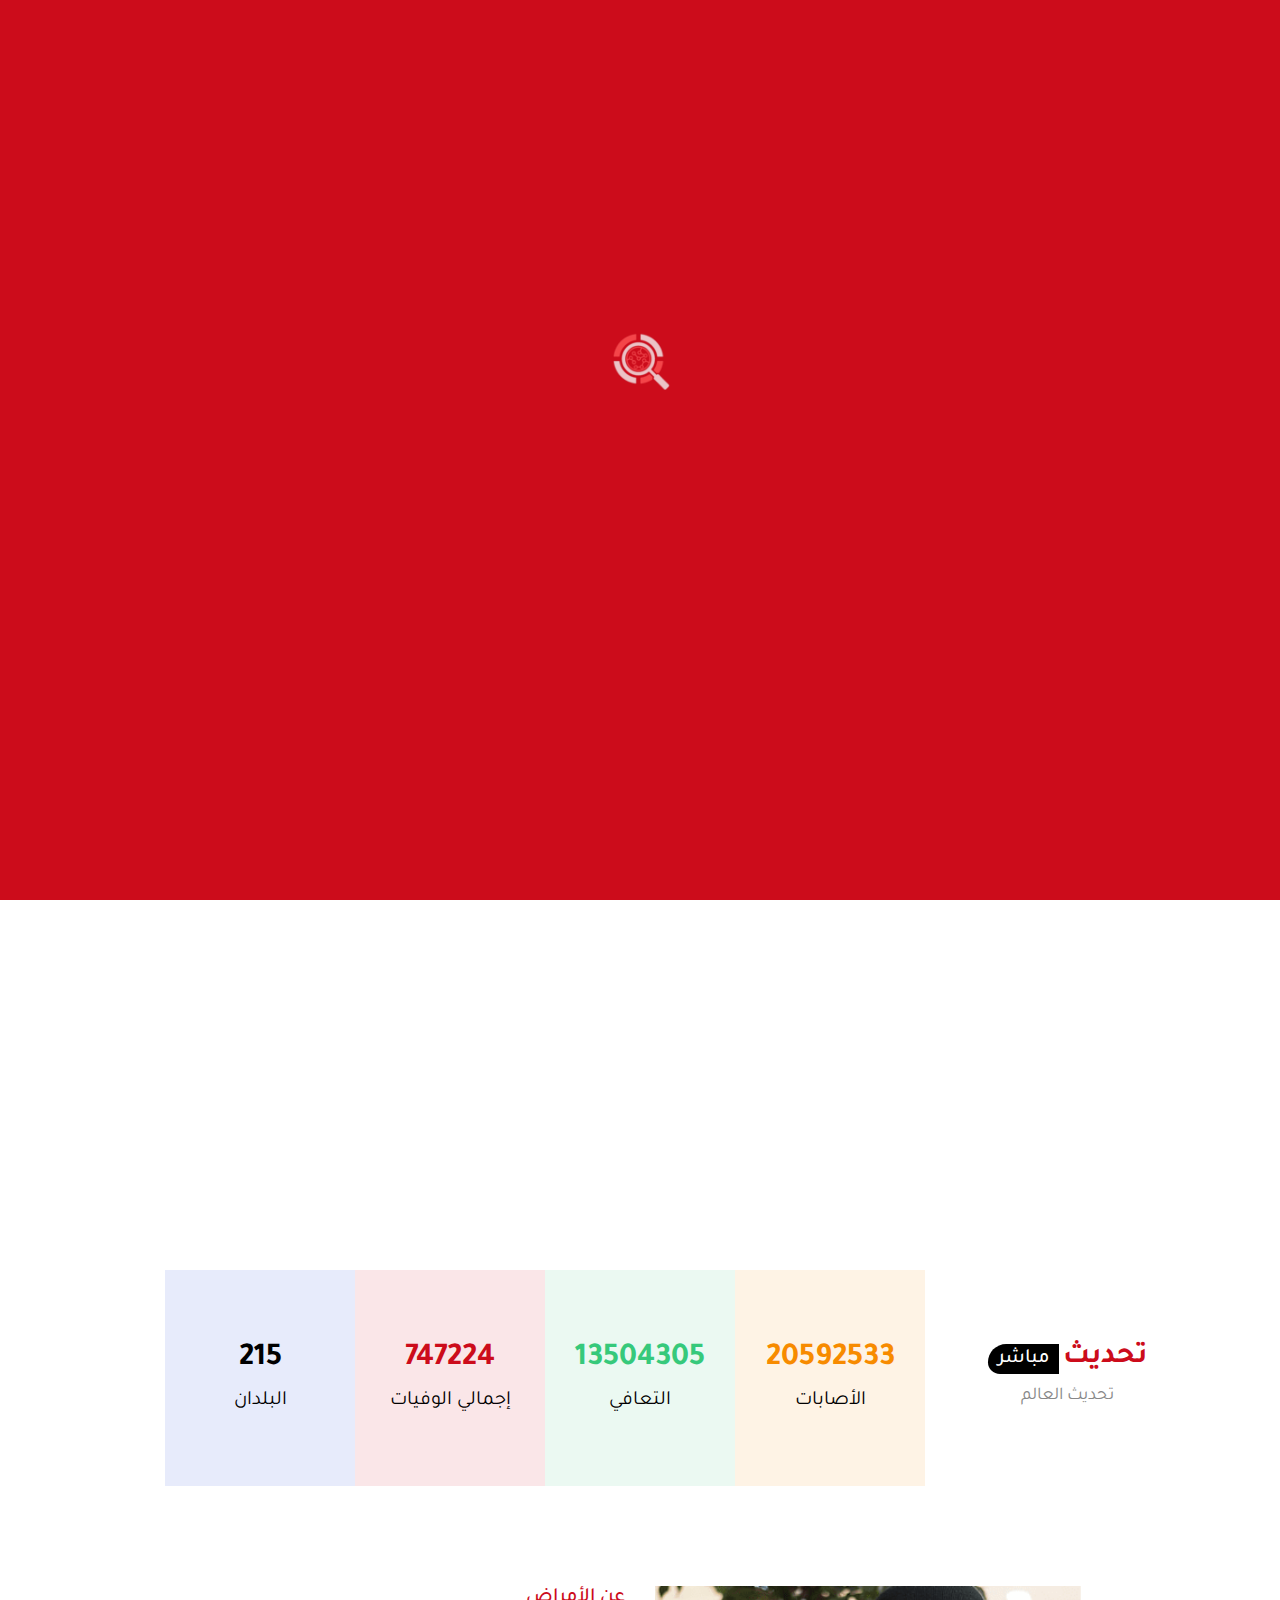
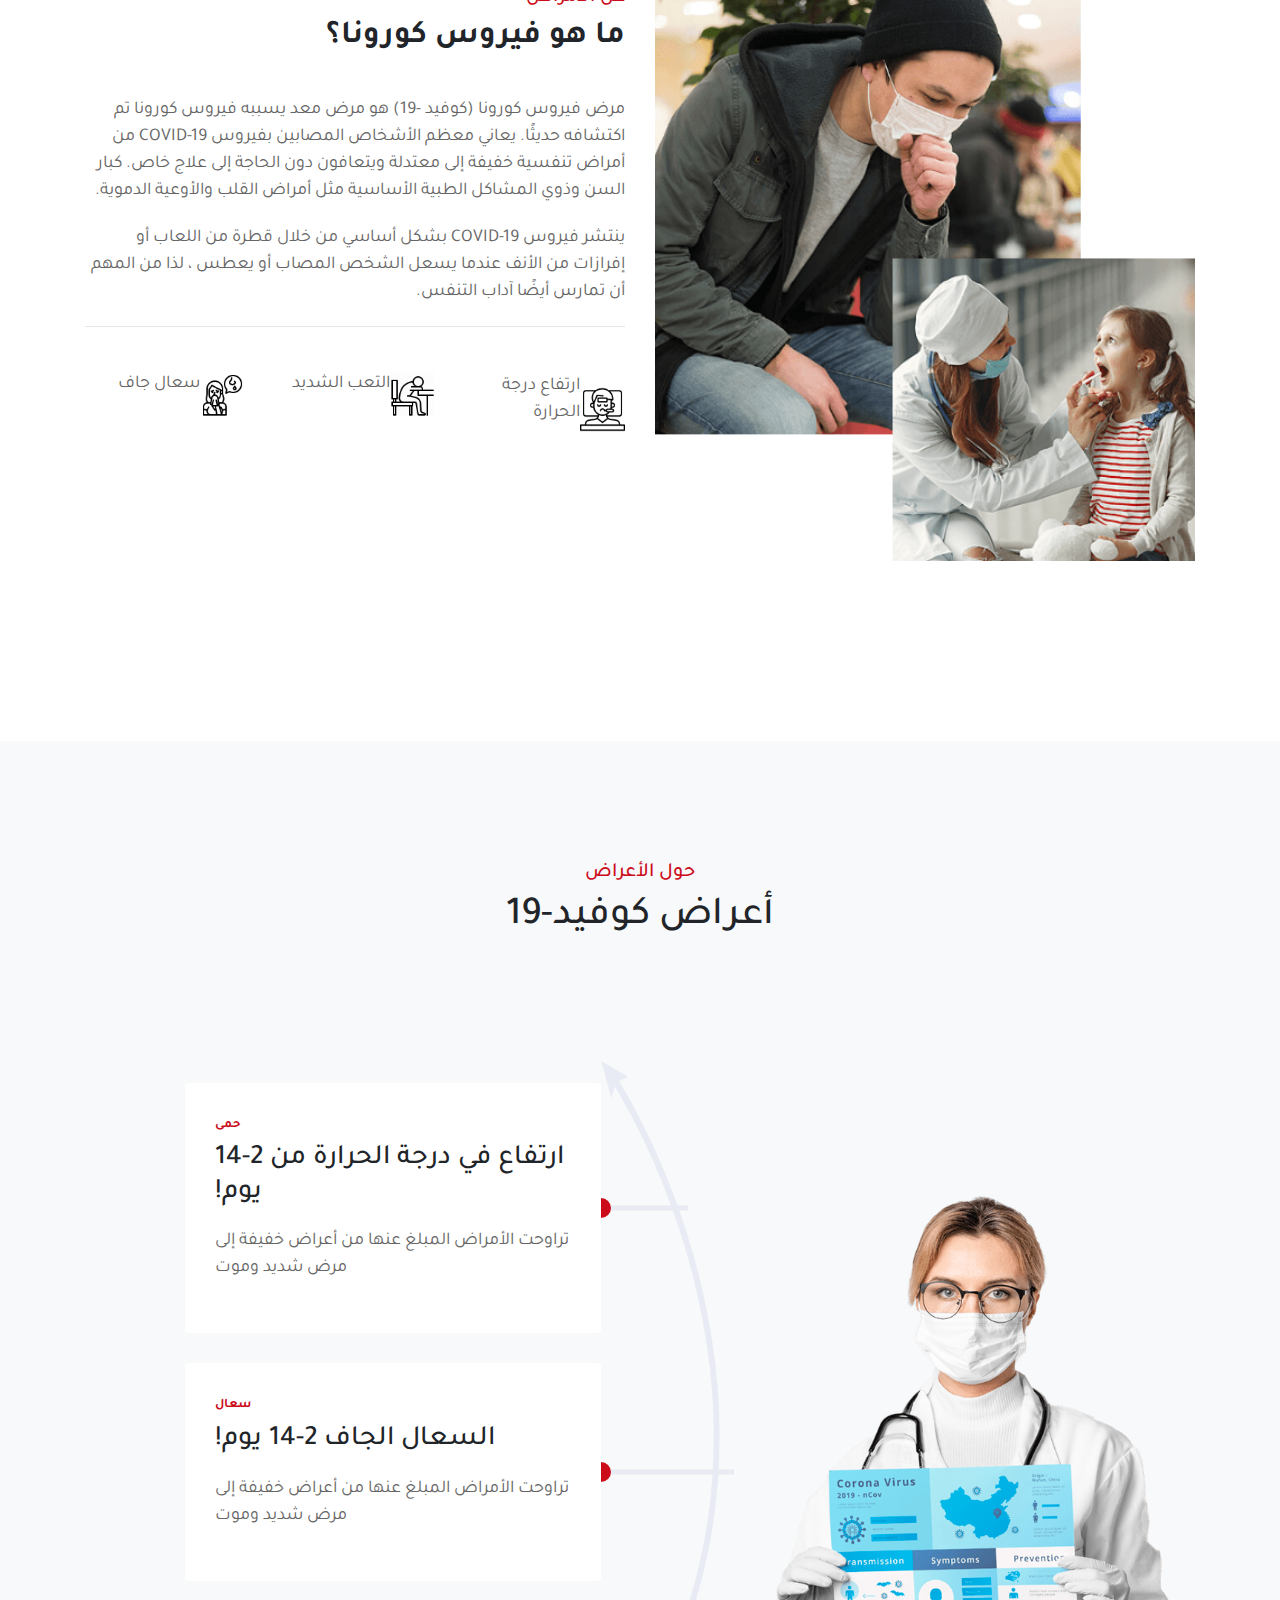
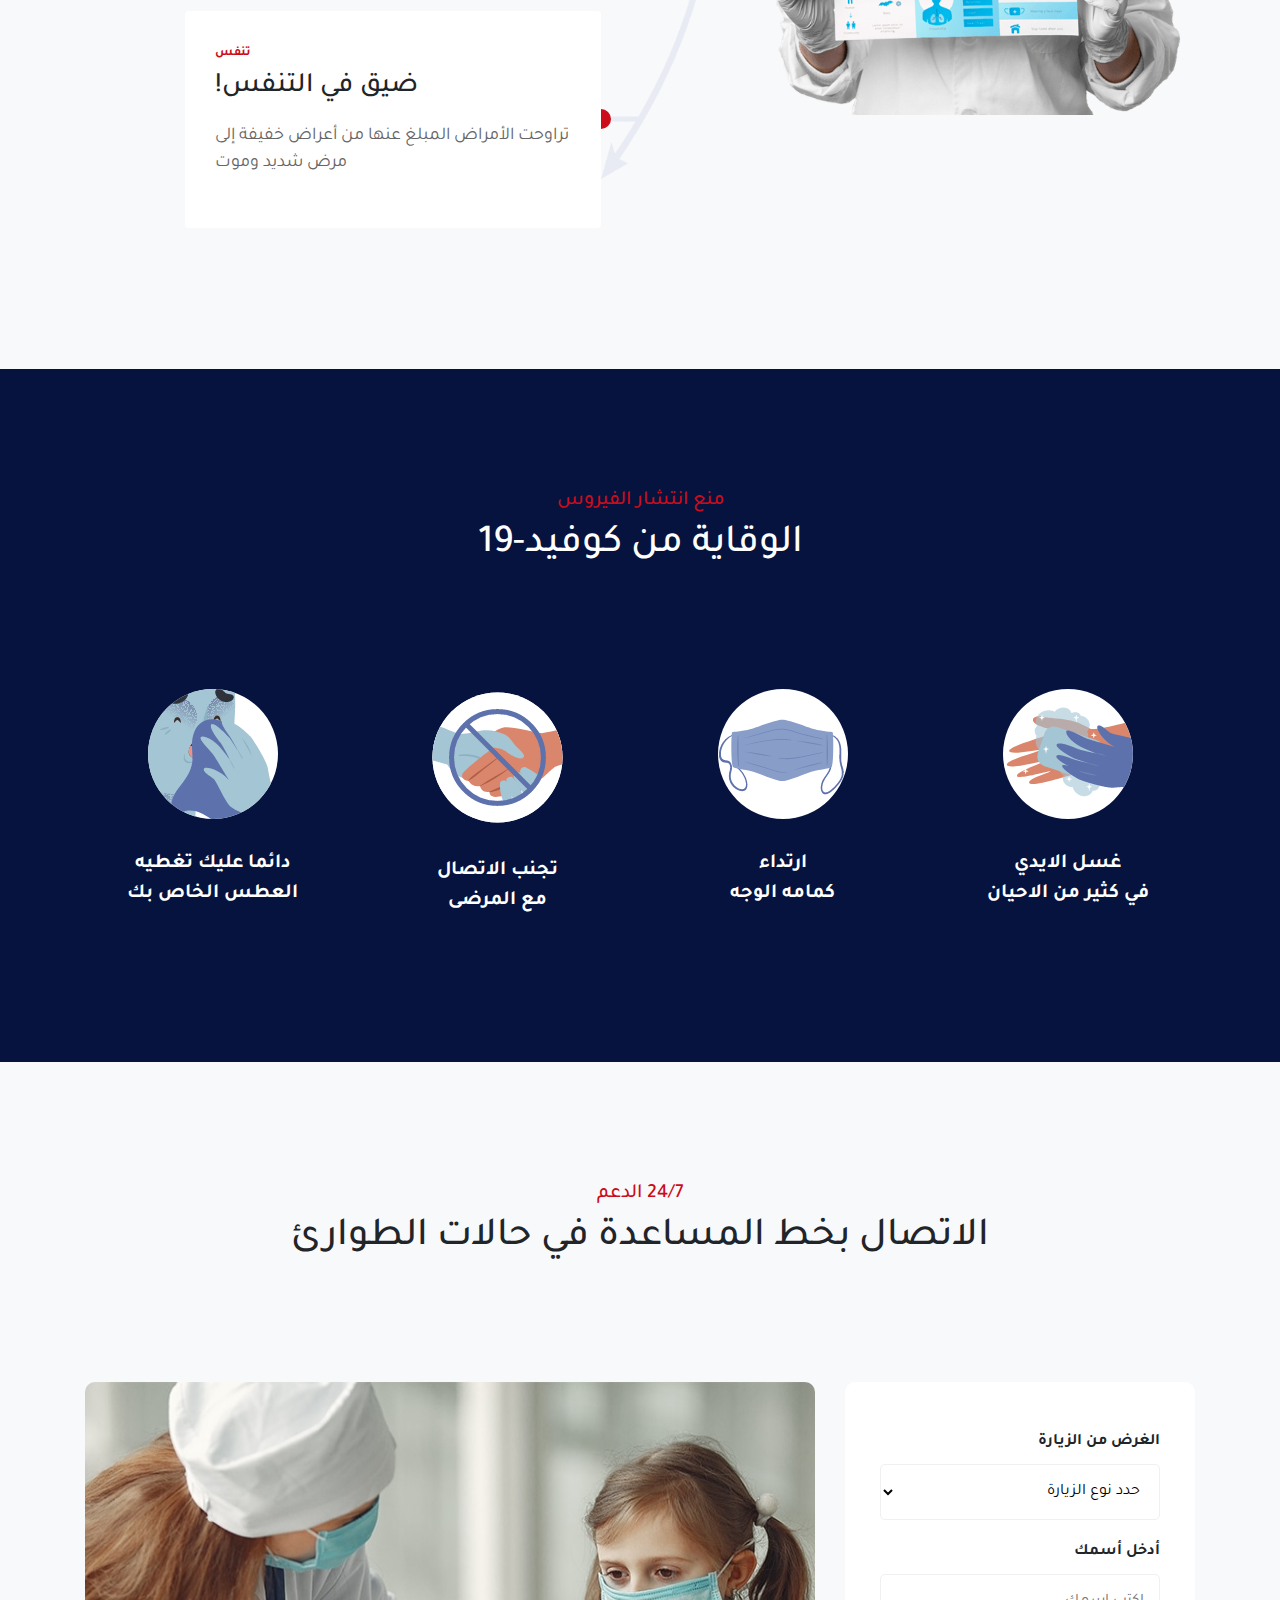
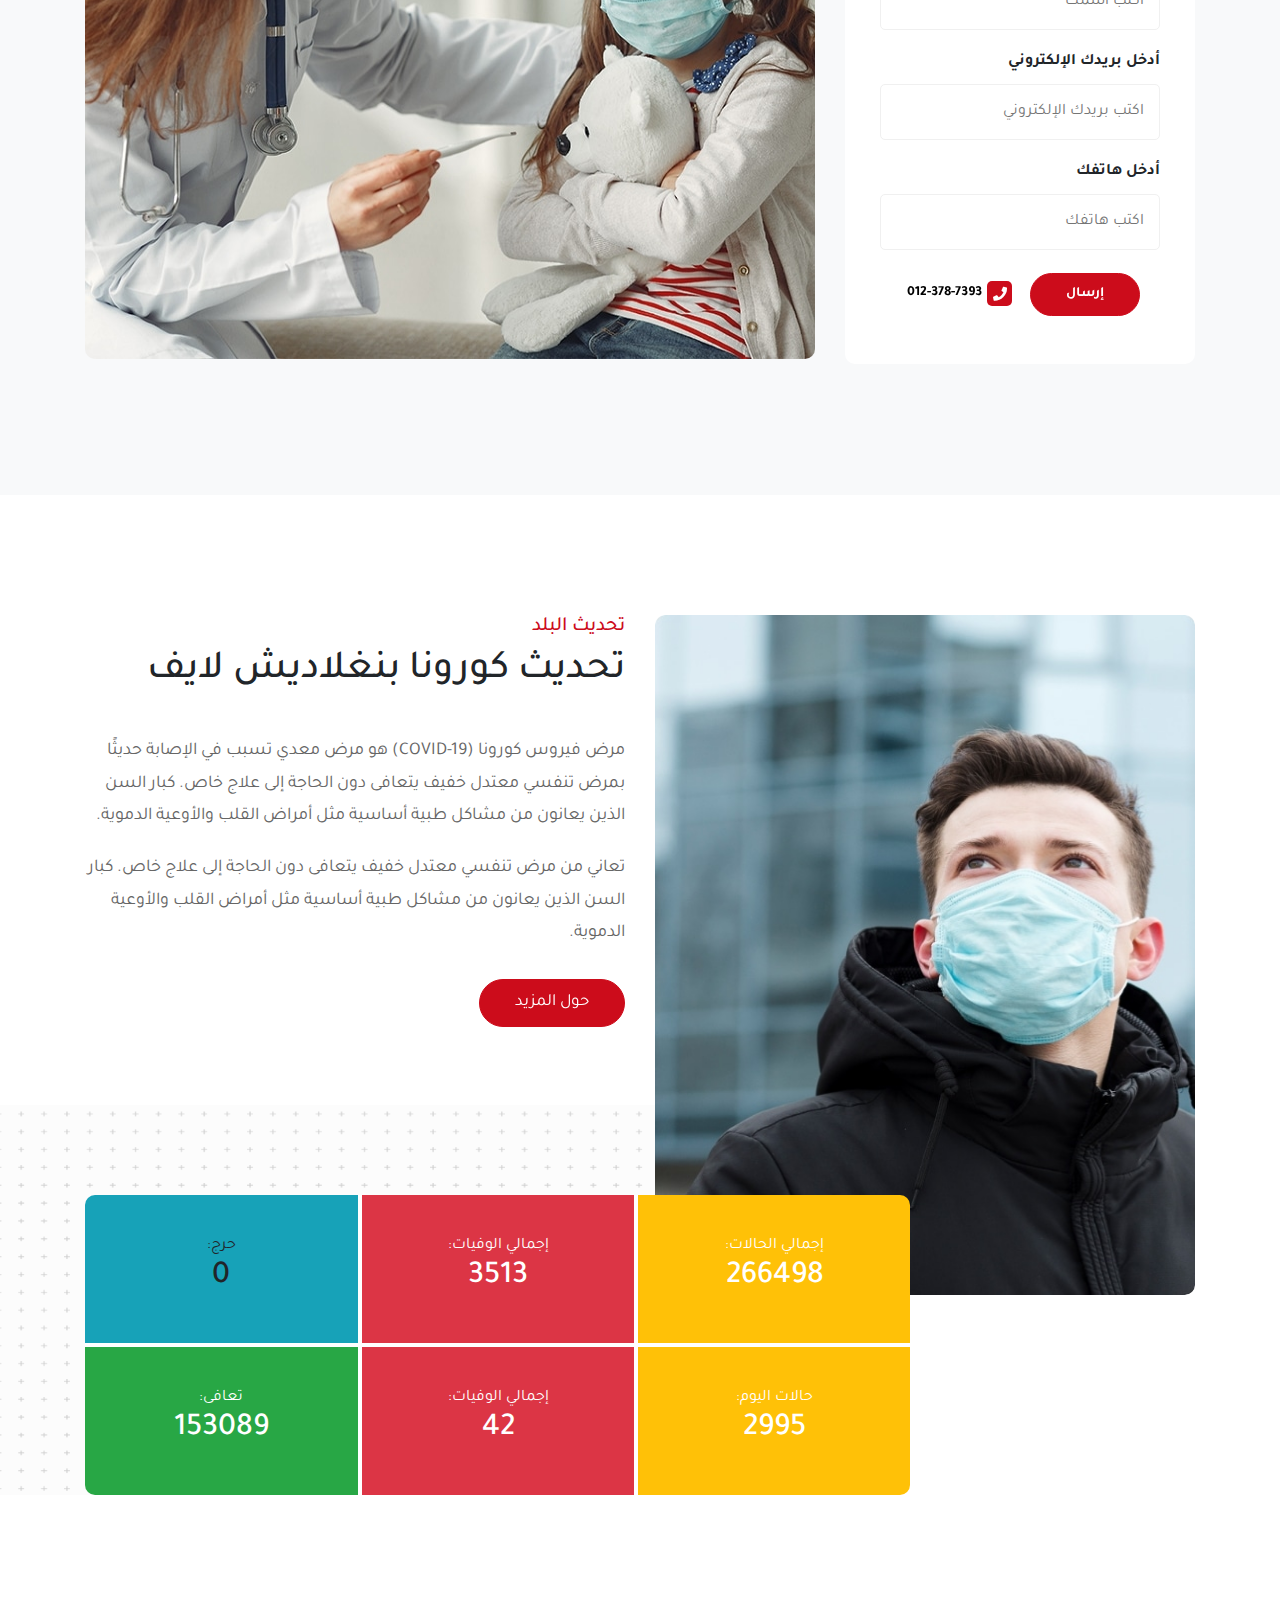
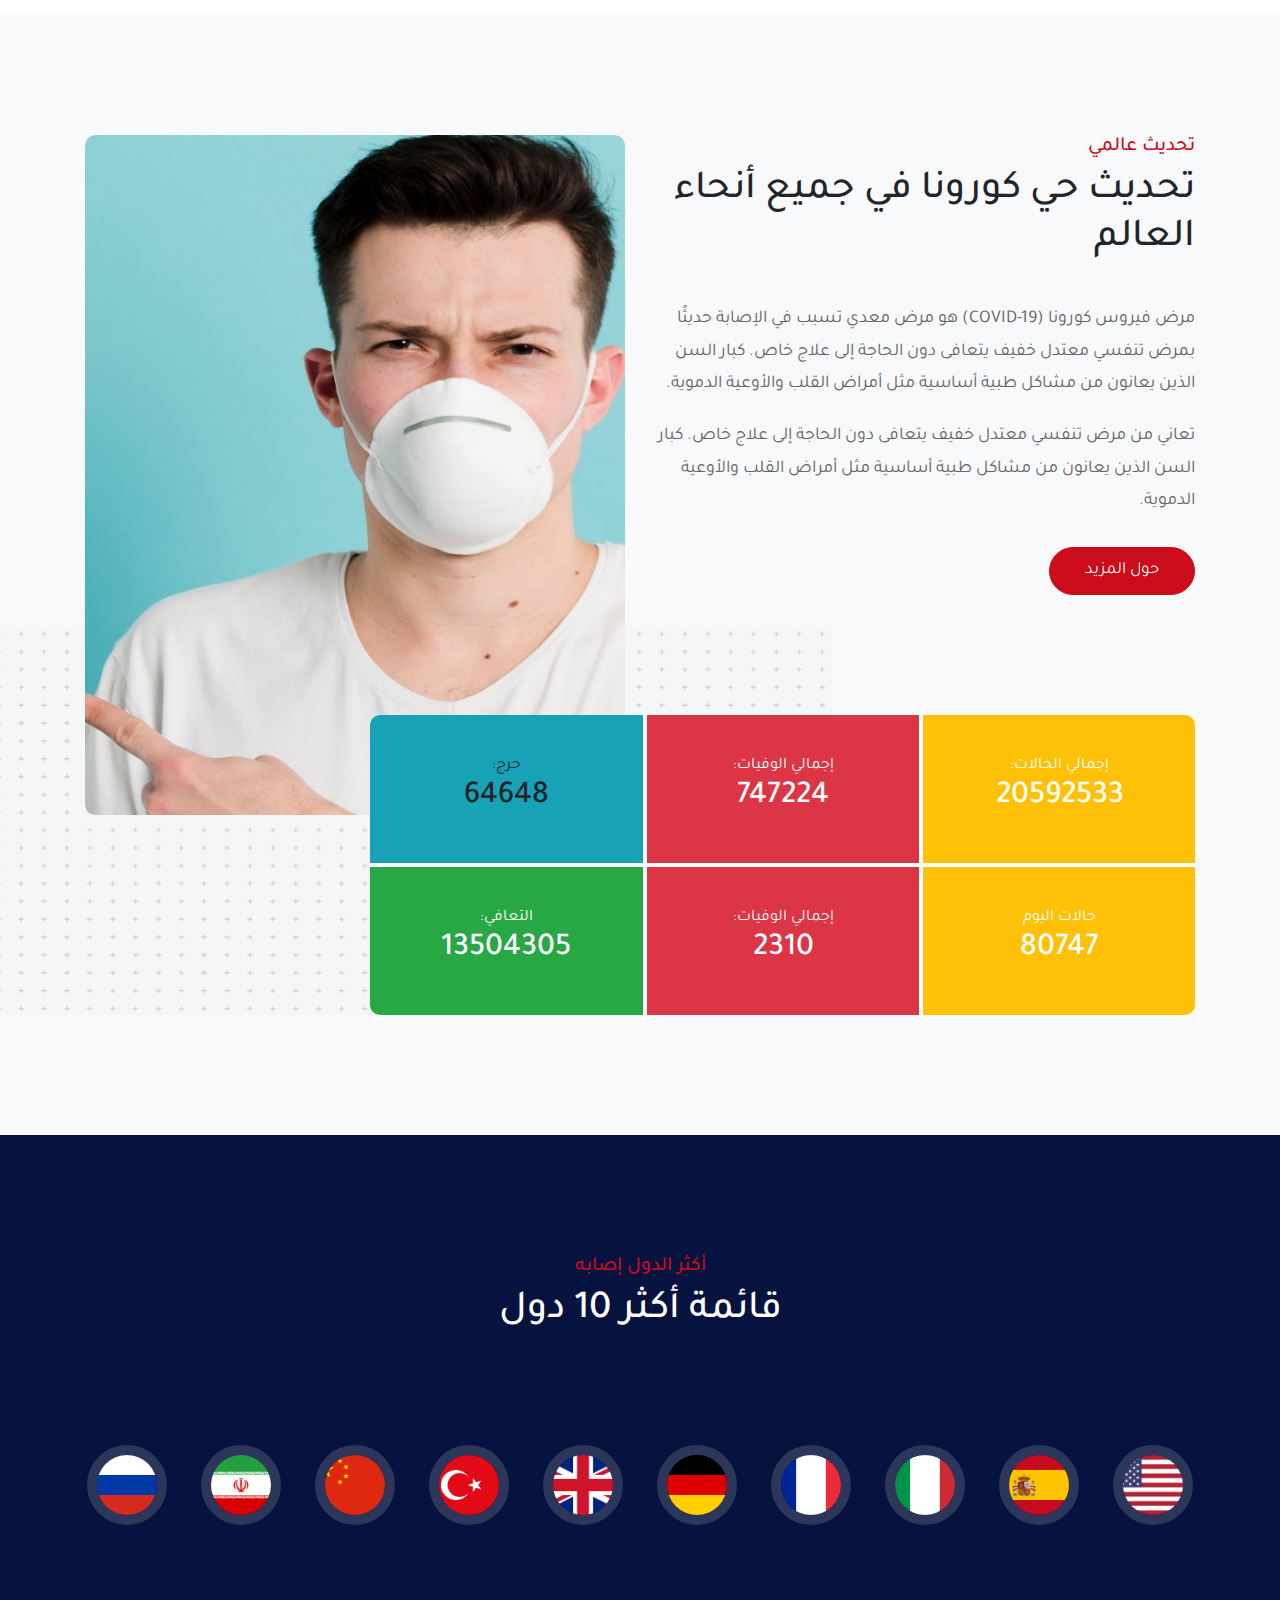
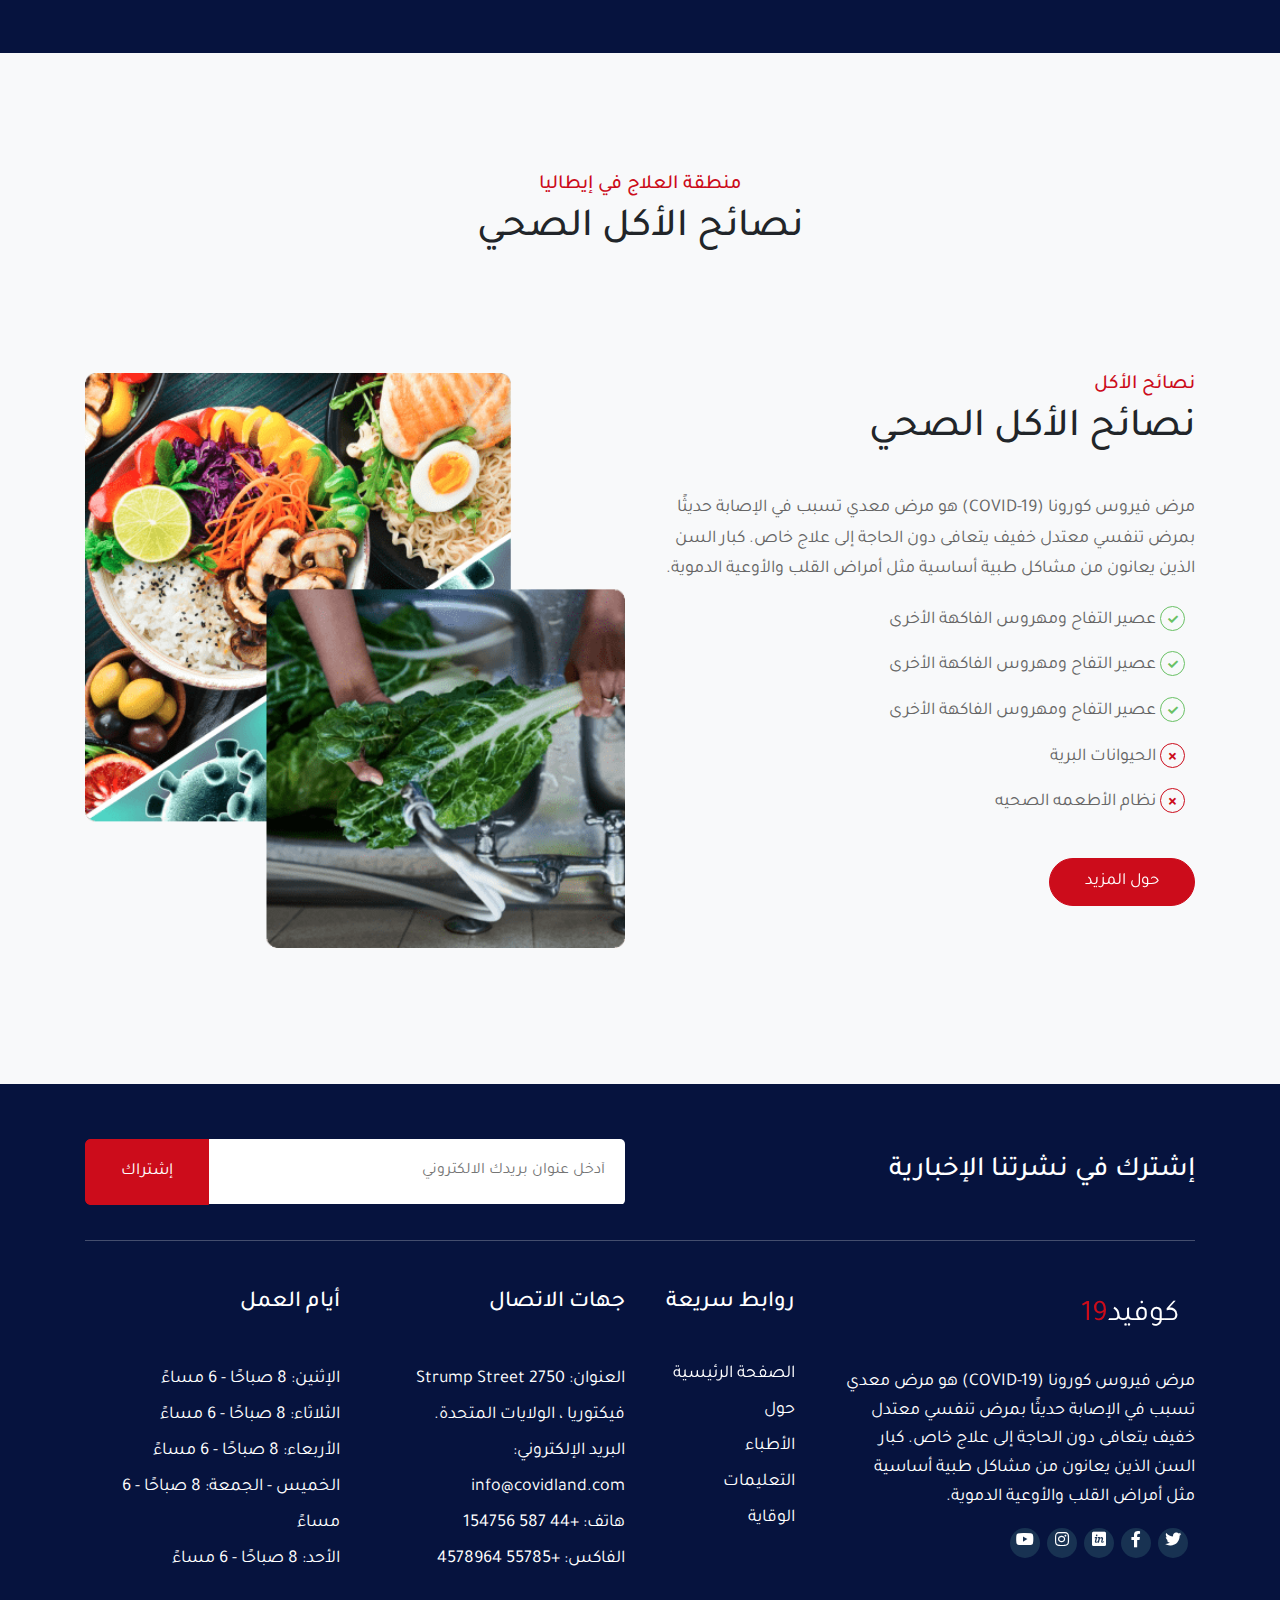
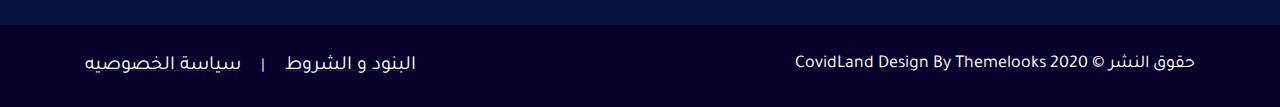
==== commit 4f8b6e35: "Update index_rtl.html" ====
--- a/index_rtl.html
+++ b/index_rtl.html
@@ -858,9 +858,8 @@
   <script src="js/jquery-3.3.1.min.js"></script>
   <script src="js/popper.min.js"></script>
   <script src="js/bootstrap.min.js"></script>
-  <script src="js/jquery.nicescroll.min.js"></script>
   <script src="js/wow.min.js"></script>
   <script>new WOW().init();</script>
   <script src="js/custom.js"></script>
 </body>
-</html>+</html>
